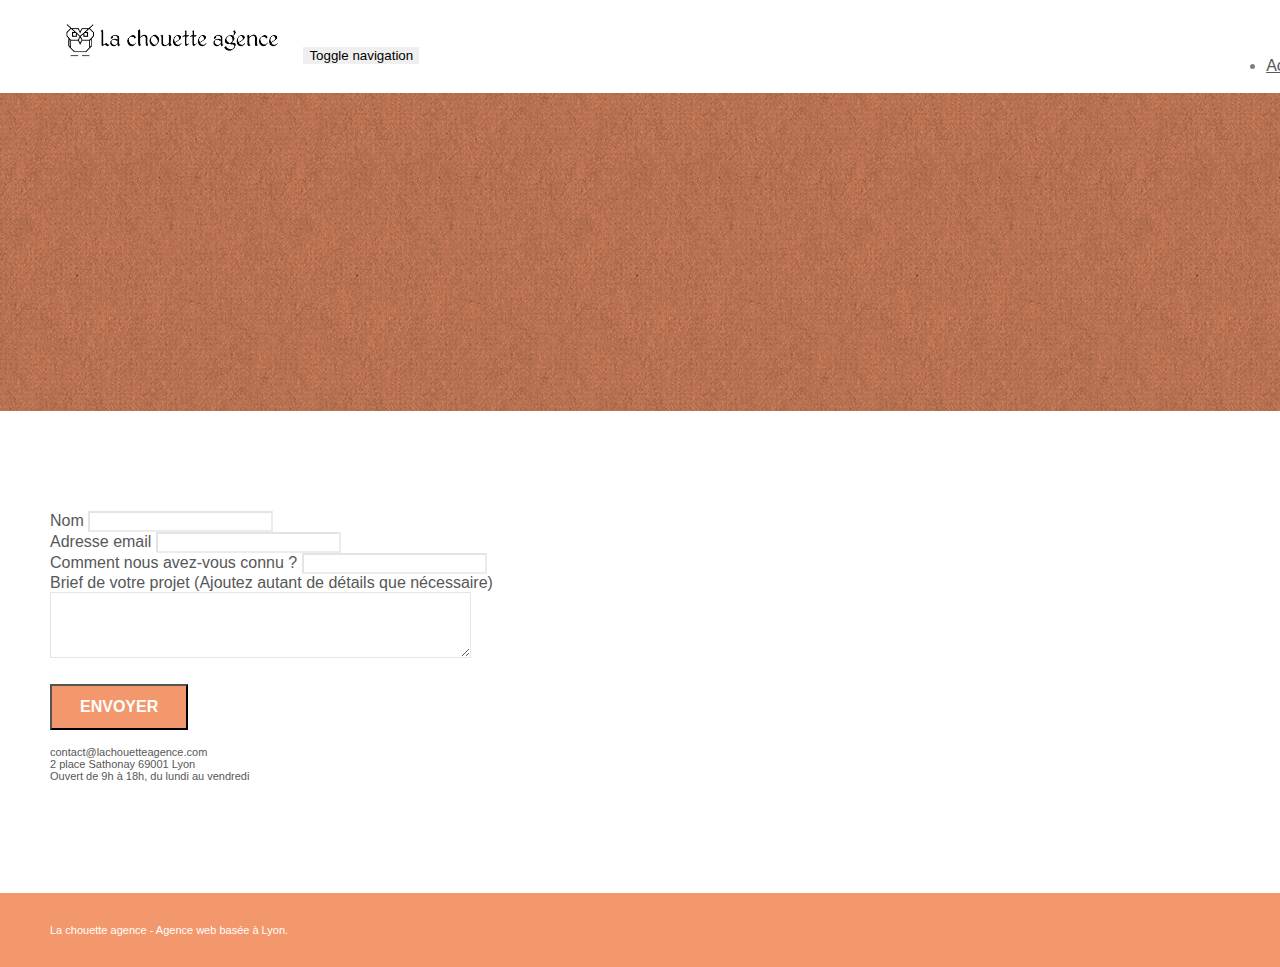
==== page2.html @ 2136c879 "initialisation du projet" ====
<!doctype html>
<html lang="Default">
<head>
    <meta charset="utf-8">
    <meta name="keywords" content="">
    <meta name="description" content="">
    <meta name="viewport" content="width=device-width, initial-scale=1.0, viewport-fit=cover">
    <link rel="shortcut icon" type="image/png" href="favicon.jpg">
    
	<link rel="stylesheet" type="text/css" href="./css/bootstrap.min.css">
	<link rel="stylesheet" type="text/css" href="style.css">
	<link rel="stylesheet" type="text/css" href="./css/font-awesome.min.css">
	<link rel="stylesheet" type="text/css" href="./css/et-line.min.css">
	
    
	<script src="./js/jquery-2.1.0.min.js"></script>
	<script src="./js/bootstrap.min.js"></script>
	<script src="./js/blocs.min.js"></script>
	<script src="./js/jqBootstrapValidation.js"></script>
	<script src="./js/formHandler.js"></script>
    <title>page2</title>

    
<!-- Analytics -->
 
<!-- Analytics END -->
    
</head>
<body>
<!-- Principal conteneur -->
<div class="page-container">
    
<!-- bloc-0 -->
<div class="bloc bgc-white l-bloc " id="bloc-0">
	<div class="container bloc-sm">
		<nav class="navbar row">
			<div class="navbar-header">
				<a class="navbar-brand" href="index.html"><img src="img/la-chouette-agence.png" alt="atlanta web design logo" height="40" /></a>
				<button id="nav-toggle" type="button" class="ui-navbar-toggle navbar-toggle" data-toggle="collapse" data-target=".navbar-1">
					<span class="sr-only">Toggle navigation</span><span class="icon-bar"></span><span class="icon-bar"></span><span class="icon-bar"></span>
				</button>
			</div>
			<div class="collapse navbar-collapse navbar-1 special-dropdown-nav">
				<ul class="site-navigation nav navbar-nav">
					<li>
						<a href="index.html">Accueil</a>
					</li>
					<li>
					</li>
					<li>
						<a href="page2.html">page2 &gt;</a>
					</li>
				</ul>
			</div>
		</nav>
	</div>
</div>
<!-- bloc-0 END -->

<!-- bloc-6 -->
<div class="bloc bg-dots-bg bg-repeat bgc-atomic-tangerine d-bloc bloc-bg-texture texture-paper" id="bloc-6">
	<div class="container bloc-lg">
		<div class="row">
			<div class="col-sm-12">
				<h1 class="text-center hero-bloc-text tc-white">
					Parlons web design !
				</h1>
				<p class="text-center mg-lg tc-white tight-width-whitespace">
					Nous sommes ravis que vous souhaitiez collaborer avec notre agence.<br>
					Parlez-nous de votre projet en complétant le formulaire ci-dessous.
				</p>
			</div>
		</div>
	</div>
</div>
<!-- bloc-6 END -->

<!-- bloc-7 -->
<div class="bloc bgc-white l-bloc" id="bloc-7">
	<div class="container bloc-lg">
		<div class="row">
			<div class="col-sm-6">
				<form id="form_1" novalidate success-msg="Your message has been sent." fail-msg="Sorry it seems that our mail server is not responding, Sorry for the inconvenience!">
					<div class="form-group">
						<label>
							Nom
						</label>
						<input id="name" class="form-control" required />
					</div>
					<div class="form-group">
						<label>
							Adresse email
						</label>
						<input id="email" class="form-control" type="email" required />
					</div>
					<div class="form-group">
						<label>
							Comment nous avez-vous connu ?
						</label>
						<input class="form-control" type="email" required id="input_504" />
					</div>
					<div class="form-group">
						<label>
							Brief de votre projet (Ajoutez autant de détails que nécessaire)<br>
						</label><textarea id="message" class="form-control" rows="4" cols="50" required></textarea>
					</div> 
					<button class="bloc-button btn btn-lg btn-block cta-hero btn-atomic-tangerine" type="submit">
						Envoyer
					</button>
				</form>
			</div>
			<div class="col-sm-6">
				<p>
					contact@lachouetteagence.com<br>2 place Sathonay 69001 Lyon<br>Ouvert de 9h à 18h, du lundi au vendredi<br>
				</p>
			</div>
		</div>
	</div>
</div>
<!-- bloc-7 END -->

<!-- ScrollToTop Button -->
<a class="bloc-button btn btn-d scrollToTop" onclick="scrollToTarget('1')"><span class="fa fa-chevron-up"></span></a>
<!-- ScrollToTop Button END-->


<!-- Footer - bloc-8 -->
<div class="bloc bgc-atomic-tangerine d-bloc" id="bloc-8">
	<div class="container bloc-sm">
		<div class="row">
			<div class="col-sm-12">
				<p class="text-center white">
					La chouette agence - Agence web basée à Lyon.<br>
				</p>
				<div class="row row-no-gutters social">
					<div class="col-sm-3">
						<div class="text-center">
							<a class="social" href="index.html"><span class="fa fa-twitter icon-md"></span></a>
						</div>
					</div>
					<div class="col-sm-3">
						<div class="text-center">
							<a class="social" href="index.html"><span class="fa fa-facebook icon-md"></span></a>
						</div>
					</div>
					<div class="col-sm-3">
						<div class="text-center">
							<a class="social" href="index.html"><span class="fa fa-dribbble icon-md"></span></a>
						</div>
					</div>
					<div class="col-sm-3">
						<div class="text-center">
							<a class="social" href="index.html"><span class="fa fa-instagram icon-md"></span></a>
						</div>
					</div>
				</div>
			</div>
		</div>
	</div>
</div>
<!-- Footer - bloc-8 END -->

</div>
<!-- Principal conteneur END -->
    

</body>
</html>
---- style.css ----
body {
    margin: 0;
    padding: 0;
    background: #FFF;
    overflow-x: hidden;
    -webkit-font-smoothing: antialiased;
    -moz-osx-font-smoothing: grayscale;
}

a,
button {
    transition: all .3s ease-in-out;
    outline: none!important;
}

a:hover {
    text-decoration: none;
    cursor: pointer;
}

#page-loading-blocs-notifaction {
    position: fixed;
    top: 0;
    bottom: 0;
    width: 100%;
    z-index: 100000;
    background: #FFFFFF url("img/pageload-spinner.gif") no-repeat center center;
}

.bloc {
    width: 100%;
    clear: both;
    background: 50% 50% no-repeat;
    padding: 0 50px;
    -webkit-background-size: cover;
    -moz-background-size: cover;
    -o-background-size: cover;
    background-size: cover;
    position: relative;
}

.bloc .container {
    padding-left: 0;
    padding-right: 0;
}

.bloc-lg {
    padding: 100px 50px;
}

.bloc-md {
    padding: 50px;
}

.bloc-sm {
    padding: 20px 50px;
}

.bg-center,
.bg-l-edge,
.bg-r-edge,
.bg-t-edge,
.bg-b-edge,
.bg-tl-edge,
.bg-bl-edge,
.bg-tr-edge,
.bg-br-edge,
.bg-repeat {
    -webkit-background-size: auto!important;
    -moz-background-size: auto!important;
    -o-background-size: auto!important;
    background-size: auto!important;
}

.bg-repeat {
    background: repeat;
}

.bg-t-edge {
    background: top no-repeat;
}

.bloc-bg-texture::before {
    content: "";
    background-size: 2px 2px;
    position: absolute;
    top: 0;
    bottom: 0;
    left: 0;
    right: 0;
}

.texture-paper::before {
    background: url("img/texture-paper.png");
    background-size: 280px 280px;
}

.b-parallax {
    background-attachment: fixed;
}

.d-bloc {
    color: rgba(255, 255, 255, .7);
}

.d-bloc button:hover {
    color: rgba(255, 255, 255, .9);
}

.d-bloc .icon-round,
.d-bloc .icon-square,
.d-bloc .icon-rounded,
.d-bloc .icon-semi-rounded-a,
.d-bloc .icon-semi-rounded-b {
    border-color: rgba(255, 255, 255, .9);
}

.d-bloc .divider-h span {
    border-color: rgba(255, 255, 255, .2);
}

.d-bloc .a-btn,
.d-bloc .navbar a,
.d-bloc .navbar-brand,
.d-bloc a .icon-sm,
.d-bloc a .icon-md,
.d-bloc a .icon-lg,
.d-bloc a .icon-xl,
.d-bloc h1 a,
.d-bloc h2 a,
.d-bloc h3 a,
.d-bloc h4 a,
.d-bloc h5 a,
.d-bloc h6 a,
.d-bloc p a {
    color: rgba(255, 255, 255, .6);
}

.d-bloc .a-btn:hover,
.d-bloc .navbar a:hover,
.d-bloc .navbar-brand:hover,
.d-bloc a:hover .icon-sm,
.d-bloc a:hover .icon-md,
.d-bloc a:hover .icon-lg,
.d-bloc a:hover .icon-xl,
.d-bloc h1 a:hover,
.d-bloc h2 a:hover,
.d-bloc h3 a:hover,
.d-bloc h4 a:hover,
.d-bloc h5 a:hover,
.d-bloc h6 a:hover,
.d-bloc p a:hover {
    color: rgba(255, 255, 255, 1);
}

.d-bloc .navbar-toggle .icon-bar {
    background: rgba(255, 255, 255, 1);
}

.d-bloc .btn-wire,
.d-bloc .btn-wire:hover {
    color: rgba(255, 255, 255, 1);
    border-color: rgba(255, 255, 255, 1);
}

.d-bloc .panel {
    color: rgba(0, 0, 0, .5);
}

.d-bloc .panel button:hover {
    color: rgba(0, 0, 0, .7);
}

.d-bloc .panel icon {
    border-color: rgba(0, 0, 0, .7);
}

.d-bloc .panel .divider-h span {
    border-color: rgba(0, 0, 0, .1);
}

.d-bloc .panel .a-btn {
    color: rgba(0, 0, 0, .6);
}

.d-bloc .panel .a-btn:hover {
    color: rgba(0, 0, 0, 1);
}

.d-bloc .panel .btn-wire,
.d-bloc .panel .btn-wire:hover {
    color: rgba(0, 0, 0, .7);
    border-color: rgba(0, 0, 0, .3);
}

.d-bloc .panel,
.l-bloc {
    color: rgba(0, 0, 0, .5);
}

.d-bloc .panel button:hover,
.l-bloc button:hover {
    color: rgba(0, 0, 0, .7);
}

.l-bloc .icon-round,
.l-bloc .icon-square,
.l-bloc .icon-rounded,
.l-bloc .icon-semi-rounded-a,
.l-bloc .icon-semi-rounded-b {
    border-color: rgba(0, 0, 0, .7);
}

.d-bloc .panel .divider-h span,
.l-bloc .divider-h span {
    border-color: rgba(0, 0, 0, .1);
}

.d-bloc .panel .a-btn,
.l-bloc .a-btn,
.l-bloc .navbar a,
.l-bloc .navbar-brand,
.l-bloc a .icon-sm,
.l-bloc a .icon-md,
.l-bloc a .icon-lg,
.l-bloc a .icon-xl,
.l-bloc h1 a,
.l-bloc h2 a,
.l-bloc h3 a,
.l-bloc h4 a,
.l-bloc h5 a,
.l-bloc h6 a,
.l-bloc p a {
    color: rgba(0, 0, 0, .6);
}

.d-bloc .panel .a-btn:hover,
.l-bloc .a-btn:hover,
.l-bloc .navbar a:hover,
.l-bloc .navbar-brand:hover,
.l-bloc a:hover .icon-sm,
.l-bloc a:hover .icon-md,
.l-bloc a:hover .icon-lg,
.l-bloc a:hover .icon-xl,
.l-bloc h1 a:hover,
.l-bloc h2 a:hover,
.l-bloc h3 a:hover,
.l-bloc h4 a:hover,
.l-bloc h5 a:hover,
.l-bloc h6 a:hover,
.l-bloc p a:hover {
    color: rgba(0, 0, 0, 1);
}

.l-bloc .navbar-toggle .icon-bar {
    color: rgba(0, 0, 0, .6);
}

.d-bloc .panel .btn-wire,
.d-bloc .panel .btn-wire:hover,
.l-bloc .btn-wire,
.l-bloc .btn-wire:hover {
    color: rgba(0, 0, 0, .7);
    border-color: rgba(0, 0, 0, .3);
}

.voffset {
    margin-top: 30px;
}

.voffset-lg {
    margin-top: 80px;
}

.row-no-gutters {
    margin-right: 0;
    margin-left: 0;
}

.row.row-no-gutters > [class^="col-"],
.row.row-no-gutters > [class*=" col-"] {
    padding-right: 0;
    padding-left: 0;
}

#bloc-1-hero h1 {
    font-size: 32px;
}

.navbar {
    margin-bottom: 0;
    z-index: 1;
}

.navbar-brand {
    height: auto;
    padding: 3px 15px;
    font-size: 25px;
    font-weight: normal;
    font-weight: 600;
    line-height: 44px;
}

.navbar-brand img {
    max-height: 200px;
    margin: 0 5px 0 0;
    display: inline;
}

.navbar-brand img[src$=svg] {
    min-width: 100px;
}

.nav-center .navbar-brand img {
    margin: 0;
}

.navbar .nav {
    padding-top: 2px;
    margin-right: -16px;
    float: right;
    z-index: 1;
}

.nav > li {
    float: left;
    margin-top: 4px;
    font-size: 16px;
}

.navbar-nav .open .dropdown-menu > li > a {
    text-align: inherit;
}

.nav > li a:hover,
.nav > li a:focus {
    background: transparent;
}

.navbar-toggle {
    margin: 10px 10px 0 0;
    border: 0px;
}

.navbar-toggle:hover {
    background: transparent!important;
}

.navbar-toggle .icon-bar {
    background-color: rgba(0, 0, 0, .5);
    width: 26px;
}

.nav-invert .navbar .nav {
    float: left;
}

.nav-invert .navbar-header,
.nav-invert .navbar-brand {
    float: right;
    position: relative;
    z-index: 2;
}

@media (min-width: 768px) {
    .site-navigation {
        position: absolute;
        top: 50%;
        right: 20px;
        transform: translate(0, -50%);
        -webkit-transform: translateY(-50%);
    }
    .nav > li .dropdown-menu a,
    .nav > li .dropdown-menu a:hover {
        color: #484848;
    }
    .nav-invert .site-navigation {
        left: 0;
        right: 0;
    }
    .nav-center {
        text-align: center;
    }
    .nav-center .navbar-header {
        width: 100%;
    }
    .nav-center .navbar-header,
    .nav-center .navbar-brand,
    .nav-center .nav > li {
        float: none;
        display: inline-block;
    }
    .nav-center .site-navigation {
        position: relative;
        width: 100%;
        right: 0;
        margin-right: 0px;
        margin-top: 20px;
    }
    .nav-center.mini-nav .navbar-toggle {
        float: none;
        margin: 10px auto 0;
    }
}

.nav > li > .dropdown a {
    background: none!important;
    display: block;
    padding: 14px 15px;
}

nav .caret {
    margin: 0 5px;
}

.dropdown-menu .dropdown-menu {
    top: -8px;
    left: 100%;
}

.dropdown-menu .dropmenu-flow-right {
    top: 100%;
    left: 0;
    margin-left: -1px;
    border-top-left-radius: 0;
    border-top-right-radius: 0;
}

.dropdown-menu .dropdown span {
    border: 4px solid black;
    border-top-color: transparent;
    border-right-color: transparent;
    border-bottom-color: transparent;
    margin: 6px -5px 0 0!important;
    float: right;
}

.mg-md {
    margin-top: 10px;
    margin-bottom: 20px;
}

.mg-lg {
    margin-top: 10px;
    margin-bottom: 40px;
}

.btn {
    margin: 0 5px 5px 0;
}

.btn.pull-right {
    margin: 0 0 5px 5px;
}

.btn-d,
.btn-d:hover,
.btn-d:focus {
    color: #FFF;
    background: rgba(0, 0, 0, .3);
}

button {
    outline: none!important;
}

.btn-rd {
    border-radius: 40px;
}

.btn-clean {
    border: 1px solid rgba(0, 0, 0, .08);
    border-bottom-color: rgba(0, 0, 0, .1);
    text-shadow: 0 1px 0 rgba(0, 0, 1, .1);
    box-shadow: 0 1px 3px rgba(0, 0, 1, .25), inset 0 1px 0 0 rgba(255, 255, 255, .15);
}

.icon-md {
    font-size: 30px!important;
}

.icon-lg {
    font-size: 60px!important;
}

.sm-shadow {
    text-shadow: 0 1px 2px rgba(0, 0, 0, .3);
}

.panel-sq,
.panel-sq .panel-heading,
.panel-sq .panel-footer {
    border-radius: 0;
}

.panel-rd {
    border-radius: 30px;
}

.panel-rd .panel-heading {
    border-radius: 29px 29px 0 0;
}

.panel-rd .panel-footer {
    border-radius: 0 0 29px 29px;
}

.form-control {
    border-color: rgba(0, 0, 0, .1);
    box-shadow: none;
}

.scrollToTop {
    width: 40px;
    height: 40px;
    position: fixed;
    bottom: 20px;
    right: 20px;
    opacity: 0;
    z-index: 500;
    transition: all .3s ease-in-out;
}

.scrollToTop span {
    margin-top: 6px;
}

.showScrollTop {
    font-size: 14px;
    opacity: 1;
}

a[data-lightbox] {
    position: relative;
    display: block;
    text-align: center;
}

a[data-lightbox]:hover::before {
    content: "+";
    font-family: "HelveticaNeue-Light", "Helvetica Neue Light", "Helvetica Neue", Helvetica, Arial;
    font-size: 32px;
    width: 50px;
    height: 50px;
    margin-left: -25px;
    border-radius: 50%;
    background: rgba(0, 0, 0, .6);
    color: #FFF;
    font-weight: 100;
    z-index: 1;
    position: absolute;
    top: 50%;
    transform: translateY(-50%);
    -webkit-transform: translateY(-50%);
}

a[data-lightbox]:hover img {
    opacity: 0.6;
    -webkit-animation-fill-mode: none;
    animation-fill-mode: none;
}

#lightbox-modal {
    display: flex;
    align-items: center;
}

#lightbox-modal .modal-dialog {
    width: 90%;
    max-width: 900px;
    margin: 0 auto 0;
}

#lightbox-modal .modal-dialog img {
    max-height: 90vh;
    margin: 0 auto;
}

.lightbox-caption {
    padding: 20px;
    color: #FFF;
    background: rgba(0, 0, 0, .5);
    position: absolute;
    left: 15px;
    right: 15px;
    bottom: 5px;
}

.close-lightbox {
    color: #FFF;
    font-size: 30px;
    position: absolute;
    top: 20px;
    right: 20px;
    z-index: 20;
    background: rgba(0, 0, 0, .5);
    border: none;
    line-height: 30px;
    padding: 0 9px 5px;
    opacity: 0.3;
}

.close-lightbox:hover,
.next-lightbox:hover,
.prev-lightbox:hover {
    opacity: 1.0;
    color: #FFF;
}

.next-lightbox,
.prev-lightbox {
    font-size: 20px;
    color: rgba(255, 255, 255, .9);
    background: rgba(0, 0, 0, .5);
    transition: all .2s ease-in-out;
    position: absolute;
    top: 45%;
    z-index: 1;
    opacity: 0.4;
}

.next-lightbox {
    padding: 6px 8px 1px 13px;
    right: 25px;
}

.prev-lightbox {
    padding: 6px 13px 1px 10px;
    left: 25px;
}

.snapshot-lb .modal-body {
    padding-bottom: 45px;
}

.snapshot-lb .lightbox-caption {
    padding: 0;
    color: rgba(0, 0, 0, .5);
    background: none;
}

h1,
h2,
h3,
h4,
h5,
h6,
p,
label,
.btn,
a {
    font-family: "helvetica";
    font-weight: 400;
    color: #575757!important;
}

.container {
    max-width: 1000px;
}

.hero-bloc-text {
    font-size: 38px;
}

.hero-bloc-text-sub {
    font-size: 36px;
}

.statement-bloc-text {
    line-height: 26px;
    font-style: italic;
    font-size: 20px;
    text-align: center;
    font-weight: lighter;
    max-width: 520px;
    margin: auto auto auto auto;
}

p {
    font-size: 11px;
}

.tight-width-whitespace {
    max-width: 600px;
    margin: auto auto auto auto;
}

.h1 {
    font-size: 20px;
    font-family: "Open Sans";
}

.cta-hero {
    margin-top: 22px;
    color: #FFFFFF!important;
    text-transform: uppercase;
    padding: 12px 28px 12px 28px;
    font-size: 16px;
    font-weight: 700;
}

.social {
    max-width: 400px;
    margin: auto auto auto auto;
}

h2 {
    font-size: 22px;
    line-height: 1.4em;
}

h3 {
    font-size: 15px;
    text-transform: uppercase;
    font-weight: 700;
    color: #333333!important;
}

.med-width-whitespace {
    max-width: 800px;
    margin: auto auto auto auto;
    box-shadow: 0px 0px 0px #000000;
}

h1 {
    color: #333333!important;
}

h4 {
    color: #333333!important;
}

.icons {
    margin-bottom: 14px;
    margin-top: 24px;
}

.white {
    color: #FFFFFF!important;
}

.portfolio-thumb {
    margin-bottom: 24px;
}

.portfolio-row {
    margin-bottom: 44px;
    margin-top: 50px;
}

.avatar {
    box-shadow: 0px 4px 9px rgba(0, 0, 0, 0.3);
}

.black-background {
    background-color: rgba(165, 147, 99, 0.7);
    padding: 40px 40px 40px 40px;
}

.bold-link {
    font-weight: 900;
    text-decoration: underline!important;
}

.bgc-white {
    background-color: #FFFFFF;
}

.bgc-dark-slate-blue {
    background-color: #364577;
}

.bgc-atomic-tangerine {
    background-color: #F3976C;
}

.tc-white {
    color: #F3976C!important;
}

.btn-atomic-tangerine {
    background: #F3976C;
    color: #FFFFFF!important;
}

.btn-atomic-tangerine:hover {
    background: #c27956!important;
    color: #FFFFFF!important;
}

.ltc-white {
    color: #FFFFFF!important;
}

.ltc-white:hover {
    color: #cccccc!important;
}

.ltc-atomic-tangerine {
    color: #F3976C!important;
}

.ltc-atomic-tangerine:hover {
    color: #c27956!important;
}

.icon-dark-slate-blue {
    color: #364577!important;
    border-color: #364577!important;
}

.bg-dots-bg {
    background-image: url("img/dots-bg.png");
}

.bg-lines-h2-bg {
    background-image: url("img/lines-h2-bg.png");
}

.bg-banniere {
    background-image: url("img/la-chouette-agence-banniere.jpg");
}

.bg-presentation {
    background-image: url("img/image-de-presentation.bmp");
}

@media (max-width: 1024px) {
    .bloc {
        padding-left: 20px;
        padding-right: 20px;
    }
    .bloc.full-width-bloc,
    .bloc-tile-2.full-width-bloc .container,
    .bloc-tile-3.full-width-bloc .container,
    .bloc-tile-4.full-width-bloc .container {
        padding-left: 0;
        padding-right: 0;
    }
}

@media (max-width: 992px) and (min-width: 768px) {
    .navbar .nav {
        max-width: 80%
    }
    .nav-center.navbar .nav {
        max-width: 100%
    }
}

@media only screen and (min-device-width: 768px) and (max-device-width: 1024px) and (orientation: landscape) {
    .b-parallax {
        background-attachment: scroll;
    }
}

@media only screen and (min-device-width: 1024px) and (max-device-width: 1366px) and (-webkit-min-device-pixel-ratio: 1.5) {
    .b-parallax {
        background-attachment: scroll;
    }
}

@media (max-width: 991px) {
    .container {
        width: 100%;
    }
    .b-parallax {
        background-attachment: scroll;
    }
    .page-container,
    #hero-bloc {
        overflow-x: hidden;
        position: relative;
    }
    .bloc {
        padding-left: constant(safe-area-inset-left);
        padding-right: constant(safe-area-inset-right);
    }
    .bloc-group,
    .bloc-group .bloc {
        display: block;
        width: 100%;
    }
    .bloc-fill-screen .fill-bloc-top-edge,
    .bloc-fill-screen .fill-bloc-bottom-edge {
        padding: 0 20px;
        padding-left: constant(safe-area-inset-left);
        padding-right: constant(safe-area-inset-right);
    }
}

@media (max-width: 767px) {
    .page-container {
        overflow-x: hidden;
        position: relative;
    }
    h1,
    h2,
    h3,
    h4,
    h5,
    h6,
    p,
    #disqus_thread {
        padding-left: 10px!important;
        padding-right: 10px!important;
    }
    .b-parallax {
        background-attachment: scroll;
    }
    .navbar .nav {
        padding-top: 0;
        border-top: 1px solid rgba(0, 0, 0, .2);
        float: none!important;
    }
    .navbar.row {
        margin-left: 0;
        margin-right: 0;
    }
    .site-navigation {
        position: inherit;
        transform: none;
        -webkit-transform: none;
        -ms-transform: none;
    }
    .nav > li {
        margin-top: 0;
        border-bottom: 1px solid rgba(0, 0, 0, .1);
        background: rgba(0, 0, 0, .05);
        text-align: left;
        padding-left: 15px;
        width: 100%;
    }
    .nav > li:hover {
        background: rgba(0, 0, 0, .08);
    }
    .dropdown .dropdown a .caret {
        float: none;
        margin: 5px 0 0 10px!important;
        border: 4px solid black;
        border-bottom-color: transparent;
        border-right-color: transparent;
        border-left-color: transparent;
    }
    #hero-bloc .navbar .nav {
        background: rgba(0, 0, 0, .8);
    }
    #hero-bloc .navbar .nav a {
        color: rgba(255, 255, 255, .6);
    }
    .hero {
        padding: 50px 0;
    }
    .hero-nav {
        left: -1px;
        right: -1px;
    }
    .navbar-collapse {
        padding: 0;
        overflow-x: hidden;
        -webkit-box-shadow: none;
        box-shadow: none;
    }
    .navbar-brand img {
        max-height: 40px;
        width: auto;
    }
    .nav-invert .navbar-header {
        float: none;
        width: 100%;
    }
    .nav-invert .navbar-toggle {
        float: left;
        margin-left: 10px;
    }
    .bloc {
        padding-left: 0;
        padding-right: 0;
    }
    .bloc-xxl,
    .bloc-xl,
    .bloc-lg {
        padding: 40px 0;
    }
    .bloc-sm,
    .bloc-md {
        padding-left: 0;
        padding-right: 0;
    }
    .bloc-tile-2 .container,
    .bloc-tile-3 .container,
    .bloc-tile-4 .container,
    .bloc-fill-screen .fill-bloc-top-edge,
    .bloc-fill-screen .fill-bloc-bottom-edge {
        padding-left: 0;
        padding-right: 0;
    }
    .a-block {
        padding: 0 10px;
    }
    .btn-dwn {
        display: none;
    }
    .voffset {
        margin-top: 5px;
    }
    .voffset-md {
        margin-top: 20px;
    }
    .voffset-lg {
        margin-top: 30px;
    }
    form {
        padding: 5px;
    }
    .close-lightbox {
        display: inline-block;
    }
    .blocsapp-device-iphone5 {
        background-size: 216px 425px;
        padding-top: 60px;
        width: 216px;
        height: 425px;
    }
    .blocsapp-device-iphone5 img {
        width: 180px;
        height: 320px;
    }
}

@media (max-width: 400px) {
    .bloc {
        padding-left: 0;
        padding-right: 0;
    }
}

@media (max-width: 767px) {
    .bloc-mob-center-text {
        text-align: center;
    }
}
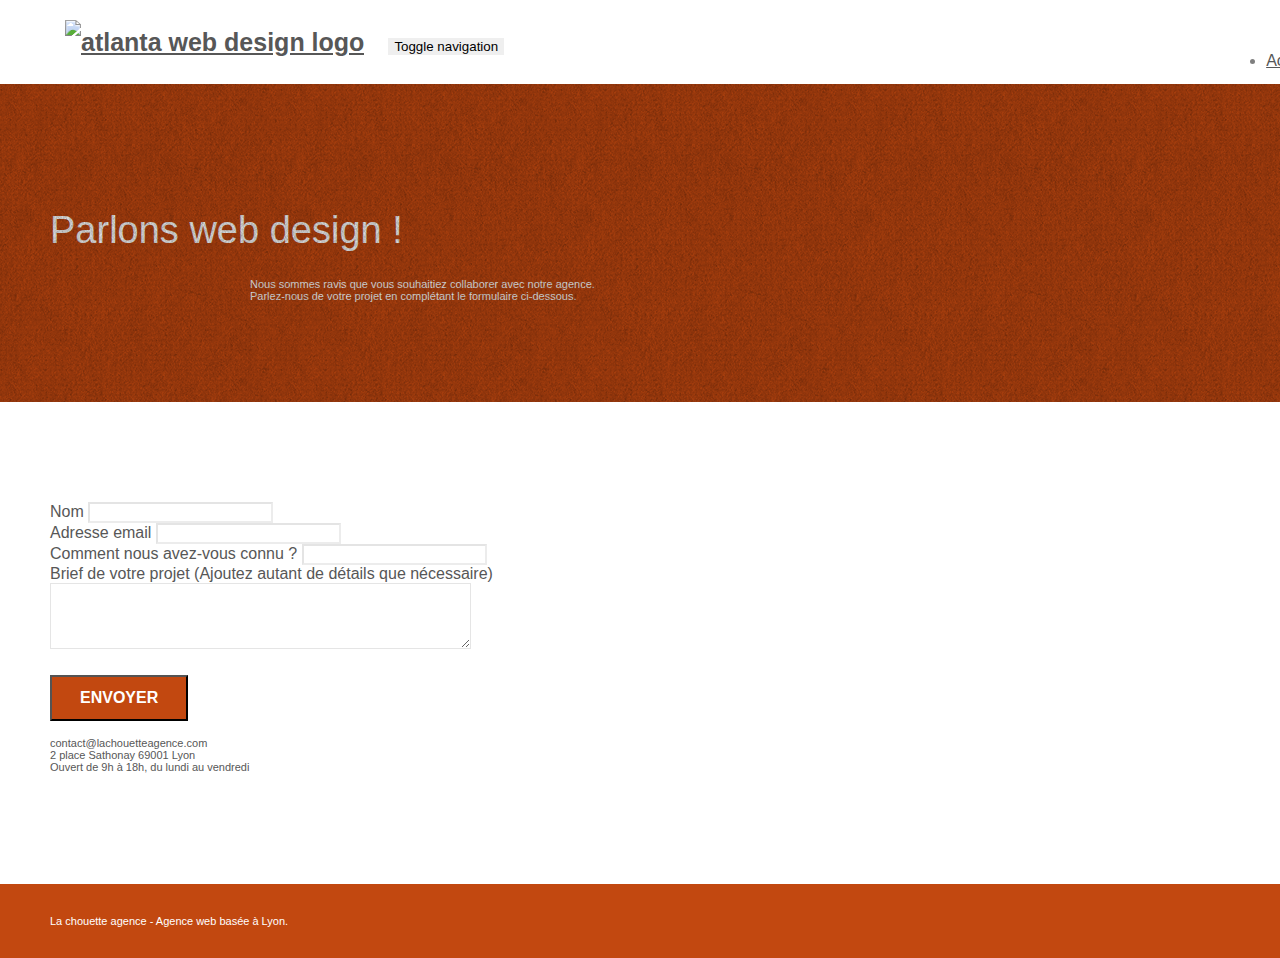
==== commit 36bbc895: "modification" ====
--- a/page2.html
+++ b/page2.html
@@ -1,168 +1,210 @@
-<!doctype html>
+<!DOCTYPE html>
 <html lang="Default">
-<head>
-    <meta charset="utf-8">
-    <meta name="keywords" content="">
-    <meta name="description" content="">
-    <meta name="viewport" content="width=device-width, initial-scale=1.0, viewport-fit=cover">
-    <link rel="shortcut icon" type="image/png" href="favicon.jpg">
-    
-	<link rel="stylesheet" type="text/css" href="./css/bootstrap.min.css">
-	<link rel="stylesheet" type="text/css" href="style.css">
-	<link rel="stylesheet" type="text/css" href="./css/font-awesome.min.css">
-	<link rel="stylesheet" type="text/css" href="./css/et-line.min.css">
-	
-    
-	<script src="./js/jquery-2.1.0.min.js"></script>
-	<script src="./js/bootstrap.min.js"></script>
-	<script src="./js/blocs.min.js"></script>
-	<script src="./js/jqBootstrapValidation.js"></script>
-	<script src="./js/formHandler.js"></script>
+  <head>
+    <meta charset="utf-8" />
+    <meta name="keywords" content="" />
+    <meta name="description" content="" />
+    <meta
+      name="viewport"
+      content="width=device-width, initial-scale=1.0, viewport-fit=cover"
+    />
+    <link rel="shortcut icon" type="image/png" href="favicon.jpg" />
+
+    <link rel="stylesheet" type="text/css" href="./css/bootstrap.min.css" />
+    <link rel="stylesheet" type="text/css" href="style.css" />
+    <link rel="stylesheet" type="text/css" href="./css/font-awesome.min.css" />
+    <link rel="stylesheet" type="text/css" href="./css/et-line.min.css" />
+
+    <script defer src="./js/jquerymin-2.1.0.js"></script>
+    <script defer src="./js/bootstrapmin.js"></script>
+    <script defer src="./js/blocsmin.js"></script>
+    <script defer src="./js/jqBootstrapValidation.js"></script>
+    <script defer src="./js/formHandler.js"></script>
     <title>page2</title>
 
-    
-<!-- Analytics -->
- 
-<!-- Analytics END -->
-    
-</head>
-<body>
-<!-- Principal conteneur -->
-<div class="page-container">
-    
-<!-- bloc-0 -->
-<div class="bloc bgc-white l-bloc " id="bloc-0">
-	<div class="container bloc-sm">
-		<nav class="navbar row">
-			<div class="navbar-header">
-				<a class="navbar-brand" href="index.html"><img src="img/la-chouette-agence.png" alt="atlanta web design logo" height="40" /></a>
-				<button id="nav-toggle" type="button" class="ui-navbar-toggle navbar-toggle" data-toggle="collapse" data-target=".navbar-1">
-					<span class="sr-only">Toggle navigation</span><span class="icon-bar"></span><span class="icon-bar"></span><span class="icon-bar"></span>
-				</button>
-			</div>
-			<div class="collapse navbar-collapse navbar-1 special-dropdown-nav">
-				<ul class="site-navigation nav navbar-nav">
-					<li>
-						<a href="index.html">Accueil</a>
-					</li>
-					<li>
-					</li>
-					<li>
-						<a href="page2.html">page2 &gt;</a>
-					</li>
-				</ul>
-			</div>
-		</nav>
-	</div>
-</div>
-<!-- bloc-0 END -->
-
-<!-- bloc-6 -->
-<div class="bloc bg-dots-bg bg-repeat bgc-atomic-tangerine d-bloc bloc-bg-texture texture-paper" id="bloc-6">
-	<div class="container bloc-lg">
-		<div class="row">
-			<div class="col-sm-12">
-				<h1 class="text-center hero-bloc-text tc-white">
-					Parlons web design !
-				</h1>
-				<p class="text-center mg-lg tc-white tight-width-whitespace">
-					Nous sommes ravis que vous souhaitiez collaborer avec notre agence.<br>
-					Parlez-nous de votre projet en complétant le formulaire ci-dessous.
-				</p>
-			</div>
-		</div>
-	</div>
-</div>
-<!-- bloc-6 END -->
-
-<!-- bloc-7 -->
-<div class="bloc bgc-white l-bloc" id="bloc-7">
-	<div class="container bloc-lg">
-		<div class="row">
-			<div class="col-sm-6">
-				<form id="form_1" novalidate success-msg="Your message has been sent." fail-msg="Sorry it seems that our mail server is not responding, Sorry for the inconvenience!">
-					<div class="form-group">
-						<label>
-							Nom
-						</label>
-						<input id="name" class="form-control" required />
-					</div>
-					<div class="form-group">
-						<label>
-							Adresse email
-						</label>
-						<input id="email" class="form-control" type="email" required />
-					</div>
-					<div class="form-group">
-						<label>
-							Comment nous avez-vous connu ?
-						</label>
-						<input class="form-control" type="email" required id="input_504" />
-					</div>
-					<div class="form-group">
-						<label>
-							Brief de votre projet (Ajoutez autant de détails que nécessaire)<br>
-						</label><textarea id="message" class="form-control" rows="4" cols="50" required></textarea>
-					</div> 
-					<button class="bloc-button btn btn-lg btn-block cta-hero btn-atomic-tangerine" type="submit">
-						Envoyer
-					</button>
-				</form>
-			</div>
-			<div class="col-sm-6">
-				<p>
-					contact@lachouetteagence.com<br>2 place Sathonay 69001 Lyon<br>Ouvert de 9h à 18h, du lundi au vendredi<br>
-				</p>
-			</div>
-		</div>
-	</div>
-</div>
-<!-- bloc-7 END -->
-
-<!-- ScrollToTop Button -->
-<a class="bloc-button btn btn-d scrollToTop" onclick="scrollToTarget('1')"><span class="fa fa-chevron-up"></span></a>
-<!-- ScrollToTop Button END-->
-
-
-<!-- Footer - bloc-8 -->
-<div class="bloc bgc-atomic-tangerine d-bloc" id="bloc-8">
-	<div class="container bloc-sm">
-		<div class="row">
-			<div class="col-sm-12">
-				<p class="text-center white">
-					La chouette agence - Agence web basée à Lyon.<br>
-				</p>
-				<div class="row row-no-gutters social">
-					<div class="col-sm-3">
-						<div class="text-center">
-							<a class="social" href="index.html"><span class="fa fa-twitter icon-md"></span></a>
-						</div>
-					</div>
-					<div class="col-sm-3">
-						<div class="text-center">
-							<a class="social" href="index.html"><span class="fa fa-facebook icon-md"></span></a>
-						</div>
-					</div>
-					<div class="col-sm-3">
-						<div class="text-center">
-							<a class="social" href="index.html"><span class="fa fa-dribbble icon-md"></span></a>
-						</div>
-					</div>
-					<div class="col-sm-3">
-						<div class="text-center">
-							<a class="social" href="index.html"><span class="fa fa-instagram icon-md"></span></a>
-						</div>
-					</div>
-				</div>
-			</div>
-		</div>
-	</div>
-</div>
-<!-- Footer - bloc-8 END -->
-
-</div>
-<!-- Principal conteneur END -->
-    
-
-</body>
+    <!-- Analytics -->
+
+    <!-- Analytics END -->
+  </head>
+  <body>
+    <!-- Principal conteneur -->
+    <div class="page-container">
+      <!-- bloc-0 -->
+      <div class="bloc bgc-white l-bloc" id="bloc-0">
+        <div class="container bloc-sm">
+          <nav class="navbar row">
+            <div class="navbar-header">
+              <a class="navbar-brand" href="index.html"
+                ><img
+                  src="img/la-chouette-agence.png"
+                  alt="atlanta web design logo"
+                  height="40"
+              /></a>
+              <button
+                id="nav-toggle"
+                type="button"
+                class="ui-navbar-toggle navbar-toggle"
+                data-toggle="collapse"
+                data-target=".navbar-1"
+              >
+                <span class="sr-only">Toggle navigation</span
+                ><span class="icon-bar"></span><span class="icon-bar"></span
+                ><span class="icon-bar"></span>
+              </button>
+            </div>
+            <div class="collapse navbar-collapse navbar-1 special-dropdown-nav">
+              <ul class="site-navigation nav navbar-nav">
+                <li>
+                  <a href="index.html">Accueil</a>
+                </li>
+                <li></li>
+                <li>
+                  <a href="page2.html">page2 &gt;</a>
+                </li>
+              </ul>
+            </div>
+          </nav>
+        </div>
+      </div>
+      <!-- bloc-0 END -->
+
+      <!-- bloc-6 -->
+      <div
+        class="bloc bg-dots-bg bg-repeat bgc-atomic-tangerine d-bloc bloc-bg-texture texture-paper"
+        id="bloc-6"
+      >
+        <div class="container bloc-lg">
+          <div class="row">
+            <div class="col-sm-12">
+              <h1 class="text-center hero-bloc-text tc-white">
+                Parlons web design !
+              </h1>
+              <p class="text-center mg-lg tc-white tight-width-whitespace">
+                Nous sommes ravis que vous souhaitiez collaborer avec notre
+                agence.<br />
+                Parlez-nous de votre projet en complétant le formulaire
+                ci-dessous.
+              </p>
+            </div>
+          </div>
+        </div>
+      </div>
+      <!-- bloc-6 END -->
+
+      <!-- bloc-7 -->
+      <div class="bloc bgc-white l-bloc" id="bloc-7">
+        <div class="container bloc-lg">
+          <div class="row">
+            <div class="col-sm-6">
+              <form
+                id="form_1"
+                novalidate
+                success-msg="Your message has been sent."
+                fail-msg="Sorry it seems that our mail server is not responding, Sorry for the inconvenience!"
+              >
+                <div class="form-group">
+                  <label> Nom </label>
+                  <input id="name" class="form-control" required />
+                </div>
+                <div class="form-group">
+                  <label> Adresse email </label>
+                  <input
+                    id="email"
+                    class="form-control"
+                    type="email"
+                    required
+                  />
+                </div>
+                <div class="form-group">
+                  <label> Comment nous avez-vous connu ? </label>
+                  <input
+                    class="form-control"
+                    type="email"
+                    required
+                    id="input_504"
+                  />
+                </div>
+                <div class="form-group">
+                  <label>
+                    Brief de votre projet (Ajoutez autant de détails que
+                    nécessaire)<br /> </label
+                  ><textarea
+                    id="message"
+                    class="form-control"
+                    rows="4"
+                    cols="50"
+                    required
+                  ></textarea>
+                </div>
+                <button
+                  class="bloc-button btn btn-lg btn-block cta-hero btn-atomic-tangerine"
+                  type="submit"
+                >
+                  Envoyer
+                </button>
+              </form>
+            </div>
+            <div class="col-sm-6">
+              <p>
+                contact@lachouetteagence.com<br />2 place Sathonay 69001 Lyon<br />Ouvert
+                de 9h à 18h, du lundi au vendredi<br />
+              </p>
+            </div>
+          </div>
+        </div>
+      </div>
+      <!-- bloc-7 END -->
+
+      <!-- ScrollToTop Button -->
+      <a class="bloc-button btn btn-d scrollToTop" onclick="scrollToTarget('1')"
+        ><span class="fa fa-chevron-up"></span
+      ></a>
+      <!-- ScrollToTop Button END-->
+
+      <!-- Footer - bloc-8 -->
+      <div class="bloc bgc-atomic-tangerine d-bloc" id="bloc-8">
+        <div class="container bloc-sm">
+          <div class="row">
+            <div class="col-sm-12">
+              <p class="text-center white">
+                La chouette agence - Agence web basée à Lyon.<br />
+              </p>
+              <div class="row row-no-gutters social">
+                <div class="col-sm-3">
+                  <div class="text-center">
+                    <a class="social" href="index.html"
+                      ><span class="fa fa-twitter icon-md"></span
+                    ></a>
+                  </div>
+                </div>
+                <div class="col-sm-3">
+                  <div class="text-center">
+                    <a class="social" href="index.html"
+                      ><span class="fa fa-facebook icon-md"></span
+                    ></a>
+                  </div>
+                </div>
+                <div class="col-sm-3">
+                  <div class="text-center">
+                    <a class="social" href="index.html"
+                      ><span class="fa fa-dribbble icon-md"></span
+                    ></a>
+                  </div>
+                </div>
+                <div class="col-sm-3">
+                  <div class="text-center">
+                    <a class="social" href="index.html"
+                      ><span class="fa fa-instagram icon-md"></span
+                    ></a>
+                  </div>
+                </div>
+              </div>
+            </div>
+          </div>
+        </div>
+      </div>
+      <!-- Footer - bloc-8 END -->
+    </div>
+    <!-- Principal conteneur END -->
+  </body>
 </html>
--- a/style.css
+++ b/style.css
@@ -1,59 +1,63 @@
 body {
-    margin: 0;
-    padding: 0;
-    background: #FFF;
-    overflow-x: hidden;
-    -webkit-font-smoothing: antialiased;
-    -moz-osx-font-smoothing: grayscale;
+  margin: 0;
+  padding: 0;
+  background: #fff;
+  overflow-x: hidden;
+  -webkit-font-smoothing: antialiased;
+  -moz-osx-font-smoothing: grayscale;
 }
 
 a,
 button {
-    transition: all .3s ease-in-out;
-    outline: none!important;
+  transition: all 0.3s ease-in-out;
+  outline: none !important;
 }
 
 a:hover {
-    text-decoration: none;
-    cursor: pointer;
+  text-decoration: none;
+  cursor: pointer;
+}
+
+a:focus {
+  border: 2px solid #364577;
 }
 
 #page-loading-blocs-notifaction {
-    position: fixed;
-    top: 0;
-    bottom: 0;
-    width: 100%;
-    z-index: 100000;
-    background: #FFFFFF url("img/pageload-spinner.gif") no-repeat center center;
+  position: fixed;
+  top: 0;
+  bottom: 0;
+  width: 100%;
+  z-index: 100000;
+  background: #ffffff url("img/pageload-spinner.gif") no-repeat center center;
 }
 
 .bloc {
-    width: 100%;
-    clear: both;
-    background: 50% 50% no-repeat;
-    padding: 0 50px;
-    -webkit-background-size: cover;
-    -moz-background-size: cover;
-    -o-background-size: cover;
-    background-size: cover;
-    position: relative;
+  width: 100%;
+  clear: both;
+  background: 50% 50% no-repeat;
+  padding: 0 50px;
+  -webkit-background-size: cover;
+  -moz-background-size: cover;
+  -o-background-size: cover;
+  background-size: cover;
+  position: relative;
 }
 
 .bloc .container {
-    padding-left: 0;
-    padding-right: 0;
+  padding-left: 0;
+  padding-right: 0;
 }
 
 .bloc-lg {
-    padding: 100px 50px;
+  padding: 100px 50px;
 }
 
 .bloc-md {
-    padding: 50px;
+  padding: 50px;
 }
 
 .bloc-sm {
-    padding: 20px 50px;
+  padding: 20px 50px;
 }
 
 .bg-center,
@@ -66,45 +70,45 @@
 .bg-tr-edge,
 .bg-br-edge,
 .bg-repeat {
-    -webkit-background-size: auto!important;
-    -moz-background-size: auto!important;
-    -o-background-size: auto!important;
-    background-size: auto!important;
+  -webkit-background-size: auto !important;
+  -moz-background-size: auto !important;
+  -o-background-size: auto !important;
+  background-size: auto !important;
 }
 
 .bg-repeat {
-    background: repeat;
+  background: repeat;
 }
 
 .bg-t-edge {
-    background: top no-repeat;
+  background: top no-repeat;
 }
 
 .bloc-bg-texture::before {
-    content: "";
-    background-size: 2px 2px;
-    position: absolute;
-    top: 0;
-    bottom: 0;
-    left: 0;
-    right: 0;
+  content: "";
+  background-size: 2px 2px;
+  position: absolute;
+  top: 0;
+  bottom: 0;
+  left: 0;
+  right: 0;
 }
 
 .texture-paper::before {
-    background: url("img/texture-paper.png");
-    background-size: 280px 280px;
+  background: url("img/texture-paper.png");
+  background-size: 280px 280px;
 }
 
 .b-parallax {
-    background-attachment: fixed;
+  background-attachment: fixed;
 }
 
 .d-bloc {
-    color: rgba(255, 255, 255, .7);
+  color: rgba(255, 255, 255, 0.7);
 }
 
 .d-bloc button:hover {
-    color: rgba(255, 255, 255, .9);
+  color: rgba(255, 255, 255, 0.9);
 }
 
 .d-bloc .icon-round,
@@ -112,11 +116,11 @@
 .d-bloc .icon-rounded,
 .d-bloc .icon-semi-rounded-a,
 .d-bloc .icon-semi-rounded-b {
-    border-color: rgba(255, 255, 255, .9);
+  border-color: rgba(255, 255, 255, 0.9);
 }
 
 .d-bloc .divider-h span {
-    border-color: rgba(255, 255, 255, .2);
+  border-color: rgba(255, 255, 255, 0.2);
 }
 
 .d-bloc .a-btn,
@@ -133,7 +137,7 @@
 .d-bloc h5 a,
 .d-bloc h6 a,
 .d-bloc p a {
-    color: rgba(255, 255, 255, .6);
+  color: rgba(255, 255, 255, 0.6);
 }
 
 .d-bloc .a-btn:hover,
@@ -150,57 +154,57 @@
 .d-bloc h5 a:hover,
 .d-bloc h6 a:hover,
 .d-bloc p a:hover {
-    color: rgba(255, 255, 255, 1);
+  color: rgba(255, 255, 255, 1);
 }
 
 .d-bloc .navbar-toggle .icon-bar {
-    background: rgba(255, 255, 255, 1);
+  background: rgba(255, 255, 255, 1);
 }
 
 .d-bloc .btn-wire,
 .d-bloc .btn-wire:hover {
-    color: rgba(255, 255, 255, 1);
-    border-color: rgba(255, 255, 255, 1);
+  color: rgba(255, 255, 255, 1);
+  border-color: rgba(255, 255, 255, 1);
 }
 
 .d-bloc .panel {
-    color: rgba(0, 0, 0, .5);
+  color: rgba(0, 0, 0, 0.5);
 }
 
 .d-bloc .panel button:hover {
-    color: rgba(0, 0, 0, .7);
+  color: rgba(0, 0, 0, 0.7);
 }
 
 .d-bloc .panel icon {
-    border-color: rgba(0, 0, 0, .7);
+  border-color: rgba(0, 0, 0, 0.7);
 }
 
 .d-bloc .panel .divider-h span {
-    border-color: rgba(0, 0, 0, .1);
+  border-color: rgba(0, 0, 0, 0.1);
 }
 
 .d-bloc .panel .a-btn {
-    color: rgba(0, 0, 0, .6);
+  color: rgba(0, 0, 0, 0.6);
 }
 
 .d-bloc .panel .a-btn:hover {
-    color: rgba(0, 0, 0, 1);
+  color: rgba(0, 0, 0, 1);
 }
 
 .d-bloc .panel .btn-wire,
 .d-bloc .panel .btn-wire:hover {
-    color: rgba(0, 0, 0, .7);
-    border-color: rgba(0, 0, 0, .3);
+  color: rgba(0, 0, 0, 0.7);
+  border-color: rgba(0, 0, 0, 0.3);
 }
 
 .d-bloc .panel,
 .l-bloc {
-    color: rgba(0, 0, 0, .5);
+  color: rgba(0, 0, 0, 0.5);
 }
 
 .d-bloc .panel button:hover,
 .l-bloc button:hover {
-    color: rgba(0, 0, 0, .7);
+  color: rgba(0, 0, 0, 0.7);
 }
 
 .l-bloc .icon-round,
@@ -208,12 +212,12 @@
 .l-bloc .icon-rounded,
 .l-bloc .icon-semi-rounded-a,
 .l-bloc .icon-semi-rounded-b {
-    border-color: rgba(0, 0, 0, .7);
+  border-color: rgba(0, 0, 0, 0.7);
 }
 
 .d-bloc .panel .divider-h span,
 .l-bloc .divider-h span {
-    border-color: rgba(0, 0, 0, .1);
+  border-color: rgba(0, 0, 0, 0.1);
 }
 
 .d-bloc .panel .a-btn,
@@ -231,7 +235,7 @@
 .l-bloc h5 a,
 .l-bloc h6 a,
 .l-bloc p a {
-    color: rgba(0, 0, 0, .6);
+  color: rgba(0, 0, 0, 0.6);
 }
 
 .d-bloc .panel .a-btn:hover,
@@ -249,394 +253,396 @@
 .l-bloc h5 a:hover,
 .l-bloc h6 a:hover,
 .l-bloc p a:hover {
-    color: rgba(0, 0, 0, 1);
+  color: rgba(0, 0, 0, 1);
 }
 
 .l-bloc .navbar-toggle .icon-bar {
-    color: rgba(0, 0, 0, .6);
+  color: rgba(0, 0, 0, 0.6);
 }
 
 .d-bloc .panel .btn-wire,
 .d-bloc .panel .btn-wire:hover,
 .l-bloc .btn-wire,
 .l-bloc .btn-wire:hover {
-    color: rgba(0, 0, 0, .7);
-    border-color: rgba(0, 0, 0, .3);
+  color: rgba(0, 0, 0, 0.7);
+  border-color: rgba(0, 0, 0, 0.3);
 }
 
 .voffset {
-    margin-top: 30px;
+  margin-top: 30px;
 }
 
 .voffset-lg {
-    margin-top: 80px;
+  margin-top: 80px;
 }
 
 .row-no-gutters {
-    margin-right: 0;
-    margin-left: 0;
+  margin-right: 0;
+  margin-left: 0;
 }
 
 .row.row-no-gutters > [class^="col-"],
 .row.row-no-gutters > [class*=" col-"] {
-    padding-right: 0;
-    padding-left: 0;
+  padding-right: 0;
+  padding-left: 0;
 }
 
 #bloc-1-hero h1 {
-    font-size: 32px;
+  font-size: 32px;
 }
 
 .navbar {
-    margin-bottom: 0;
-    z-index: 1;
+  margin-bottom: 0;
+  z-index: 1;
 }
 
 .navbar-brand {
-    height: auto;
-    padding: 3px 15px;
-    font-size: 25px;
-    font-weight: normal;
-    font-weight: 600;
-    line-height: 44px;
+  height: auto;
+  padding: 3px 15px;
+  font-size: 25px;
+  font-weight: normal;
+  font-weight: 600;
+  line-height: 44px;
 }
 
 .navbar-brand img {
-    max-height: 200px;
-    margin: 0 5px 0 0;
-    display: inline;
-}
-
-.navbar-brand img[src$=svg] {
-    min-width: 100px;
+  max-height: 200px;
+  margin: 0 5px 0 0;
+  display: inline;
+}
+
+.navbar-brand img[src$="svg"] {
+  min-width: 100px;
 }
 
 .nav-center .navbar-brand img {
-    margin: 0;
+  margin: 0;
 }
 
 .navbar .nav {
-    padding-top: 2px;
-    margin-right: -16px;
-    float: right;
-    z-index: 1;
+  padding-top: 2px;
+  margin-right: -16px;
+  float: right;
+  z-index: 1;
 }
 
 .nav > li {
-    float: left;
-    margin-top: 4px;
-    font-size: 16px;
+  float: left;
+  margin-top: 4px;
+  font-size: 16px;
 }
 
 .navbar-nav .open .dropdown-menu > li > a {
-    text-align: inherit;
+  text-align: inherit;
 }
 
 .nav > li a:hover,
 .nav > li a:focus {
-    background: transparent;
+  background: transparent;
 }
 
 .navbar-toggle {
-    margin: 10px 10px 0 0;
-    border: 0px;
+  margin: 10px 10px 0 0;
+  border: 0px;
 }
 
 .navbar-toggle:hover {
-    background: transparent!important;
+  background: transparent !important;
 }
 
 .navbar-toggle .icon-bar {
-    background-color: rgba(0, 0, 0, .5);
-    width: 26px;
+  background-color: rgba(0, 0, 0, 0.5);
+  width: 26px;
 }
 
 .nav-invert .navbar .nav {
-    float: left;
+  float: left;
 }
 
 .nav-invert .navbar-header,
 .nav-invert .navbar-brand {
-    float: right;
+  float: right;
+  position: relative;
+  z-index: 2;
+}
+
+@media (min-width: 768px) {
+  .site-navigation {
+    position: absolute;
+    top: 50%;
+    right: 20px;
+    transform: translate(0, -50%);
+    -webkit-transform: translateY(-50%);
+  }
+  .nav > li .dropdown-menu a,
+  .nav > li .dropdown-menu a:hover {
+    color: #484848;
+  }
+  .nav-invert .site-navigation {
+    left: 0;
+    right: 0;
+  }
+  .nav-center {
+    text-align: center;
+  }
+  .nav-center .navbar-header {
+    width: 100%;
+  }
+  .nav-center .navbar-header,
+  .nav-center .navbar-brand,
+  .nav-center .nav > li {
+    float: none;
+    display: inline-block;
+  }
+  .nav-center .site-navigation {
     position: relative;
-    z-index: 2;
-}
-
-@media (min-width: 768px) {
-    .site-navigation {
-        position: absolute;
-        top: 50%;
-        right: 20px;
-        transform: translate(0, -50%);
-        -webkit-transform: translateY(-50%);
-    }
-    .nav > li .dropdown-menu a,
-    .nav > li .dropdown-menu a:hover {
-        color: #484848;
-    }
-    .nav-invert .site-navigation {
-        left: 0;
-        right: 0;
-    }
-    .nav-center {
-        text-align: center;
-    }
-    .nav-center .navbar-header {
-        width: 100%;
-    }
-    .nav-center .navbar-header,
-    .nav-center .navbar-brand,
-    .nav-center .nav > li {
-        float: none;
-        display: inline-block;
-    }
-    .nav-center .site-navigation {
-        position: relative;
-        width: 100%;
-        right: 0;
-        margin-right: 0px;
-        margin-top: 20px;
-    }
-    .nav-center.mini-nav .navbar-toggle {
-        float: none;
-        margin: 10px auto 0;
-    }
+    width: 100%;
+    right: 0;
+    margin-right: 0px;
+    margin-top: 20px;
+  }
+  .nav-center.mini-nav .navbar-toggle {
+    float: none;
+    margin: 10px auto 0;
+  }
 }
 
 .nav > li > .dropdown a {
-    background: none!important;
-    display: block;
-    padding: 14px 15px;
+  background: none !important;
+  display: block;
+  padding: 14px 15px;
 }
 
 nav .caret {
-    margin: 0 5px;
+  margin: 0 5px;
 }
 
 .dropdown-menu .dropdown-menu {
-    top: -8px;
-    left: 100%;
+  top: -8px;
+  left: 100%;
 }
 
 .dropdown-menu .dropmenu-flow-right {
-    top: 100%;
-    left: 0;
-    margin-left: -1px;
-    border-top-left-radius: 0;
-    border-top-right-radius: 0;
+  top: 100%;
+  left: 0;
+  margin-left: -1px;
+  border-top-left-radius: 0;
+  border-top-right-radius: 0;
 }
 
 .dropdown-menu .dropdown span {
-    border: 4px solid black;
-    border-top-color: transparent;
-    border-right-color: transparent;
-    border-bottom-color: transparent;
-    margin: 6px -5px 0 0!important;
-    float: right;
+  border: 4px solid black;
+  border-top-color: transparent;
+  border-right-color: transparent;
+  border-bottom-color: transparent;
+  margin: 6px -5px 0 0 !important;
+  float: right;
 }
 
 .mg-md {
-    margin-top: 10px;
-    margin-bottom: 20px;
+  margin-top: 10px;
+  margin-bottom: 20px;
 }
 
 .mg-lg {
-    margin-top: 10px;
-    margin-bottom: 40px;
+  margin-top: 10px;
+  margin-bottom: 40px;
 }
 
 .btn {
-    margin: 0 5px 5px 0;
+  margin: 0 5px 5px 0;
 }
 
 .btn.pull-right {
-    margin: 0 0 5px 5px;
+  margin: 0 0 5px 5px;
 }
 
 .btn-d,
 .btn-d:hover,
 .btn-d:focus {
-    color: #FFF;
-    background: rgba(0, 0, 0, .3);
+  color: #fff;
+  background: rgba(0, 0, 0, 0.3);
 }
 
 button {
-    outline: none!important;
+  outline: none !important;
 }
 
 .btn-rd {
-    border-radius: 40px;
+  border-radius: 40px;
 }
 
 .btn-clean {
-    border: 1px solid rgba(0, 0, 0, .08);
-    border-bottom-color: rgba(0, 0, 0, .1);
-    text-shadow: 0 1px 0 rgba(0, 0, 1, .1);
-    box-shadow: 0 1px 3px rgba(0, 0, 1, .25), inset 0 1px 0 0 rgba(255, 255, 255, .15);
+  border: 1px solid rgba(0, 0, 0, 0.08);
+  border-bottom-color: rgba(0, 0, 0, 0.1);
+  text-shadow: 0 1px 0 rgba(0, 0, 1, 0.1);
+  box-shadow: 0 1px 3px rgba(0, 0, 1, 0.25),
+    inset 0 1px 0 0 rgba(255, 255, 255, 0.15);
 }
 
 .icon-md {
-    font-size: 30px!important;
+  font-size: 30px !important;
 }
 
 .icon-lg {
-    font-size: 60px!important;
+  font-size: 60px !important;
 }
 
 .sm-shadow {
-    text-shadow: 0 1px 2px rgba(0, 0, 0, .3);
+  text-shadow: 0 1px 2px rgba(0, 0, 0, 0.3);
 }
 
 .panel-sq,
 .panel-sq .panel-heading,
 .panel-sq .panel-footer {
-    border-radius: 0;
+  border-radius: 0;
 }
 
 .panel-rd {
-    border-radius: 30px;
+  border-radius: 30px;
 }
 
 .panel-rd .panel-heading {
-    border-radius: 29px 29px 0 0;
+  border-radius: 29px 29px 0 0;
 }
 
 .panel-rd .panel-footer {
-    border-radius: 0 0 29px 29px;
+  border-radius: 0 0 29px 29px;
 }
 
 .form-control {
-    border-color: rgba(0, 0, 0, .1);
-    box-shadow: none;
+  border-color: rgba(0, 0, 0, 0.1);
+  box-shadow: none;
 }
 
 .scrollToTop {
-    width: 40px;
-    height: 40px;
-    position: fixed;
-    bottom: 20px;
-    right: 20px;
-    opacity: 0;
-    z-index: 500;
-    transition: all .3s ease-in-out;
+  width: 40px;
+  height: 40px;
+  position: fixed;
+  bottom: 20px;
+  right: 20px;
+  opacity: 0;
+  z-index: 500;
+  transition: all 0.3s ease-in-out;
 }
 
 .scrollToTop span {
-    margin-top: 6px;
+  margin-top: 6px;
 }
 
 .showScrollTop {
-    font-size: 14px;
-    opacity: 1;
+  font-size: 14px;
+  opacity: 1;
 }
 
 a[data-lightbox] {
-    position: relative;
-    display: block;
-    text-align: center;
+  position: relative;
+  display: block;
+  text-align: center;
 }
 
 a[data-lightbox]:hover::before {
-    content: "+";
-    font-family: "HelveticaNeue-Light", "Helvetica Neue Light", "Helvetica Neue", Helvetica, Arial;
-    font-size: 32px;
-    width: 50px;
-    height: 50px;
-    margin-left: -25px;
-    border-radius: 50%;
-    background: rgba(0, 0, 0, .6);
-    color: #FFF;
-    font-weight: 100;
-    z-index: 1;
-    position: absolute;
-    top: 50%;
-    transform: translateY(-50%);
-    -webkit-transform: translateY(-50%);
+  content: "+";
+  font-family: "HelveticaNeue-Light", "Helvetica Neue Light", "Helvetica Neue",
+    Helvetica, Arial;
+  font-size: 32px;
+  width: 50px;
+  height: 50px;
+  margin-left: -25px;
+  border-radius: 50%;
+  background: rgba(0, 0, 0, 0.6);
+  color: #fff;
+  font-weight: 100;
+  z-index: 1;
+  position: absolute;
+  top: 50%;
+  transform: translateY(-50%);
+  -webkit-transform: translateY(-50%);
 }
 
 a[data-lightbox]:hover img {
-    opacity: 0.6;
-    -webkit-animation-fill-mode: none;
-    animation-fill-mode: none;
+  opacity: 0.6;
+  -webkit-animation-fill-mode: none;
+  animation-fill-mode: none;
 }
 
 #lightbox-modal {
-    display: flex;
-    align-items: center;
+  display: flex;
+  align-items: center;
 }
 
 #lightbox-modal .modal-dialog {
-    width: 90%;
-    max-width: 900px;
-    margin: 0 auto 0;
+  width: 90%;
+  max-width: 900px;
+  margin: 0 auto 0;
 }
 
 #lightbox-modal .modal-dialog img {
-    max-height: 90vh;
-    margin: 0 auto;
+  max-height: 90vh;
+  margin: 0 auto;
 }
 
 .lightbox-caption {
-    padding: 20px;
-    color: #FFF;
-    background: rgba(0, 0, 0, .5);
-    position: absolute;
-    left: 15px;
-    right: 15px;
-    bottom: 5px;
+  padding: 20px;
+  color: #fff;
+  background: rgba(0, 0, 0, 0.5);
+  position: absolute;
+  left: 15px;
+  right: 15px;
+  bottom: 5px;
 }
 
 .close-lightbox {
-    color: #FFF;
-    font-size: 30px;
-    position: absolute;
-    top: 20px;
-    right: 20px;
-    z-index: 20;
-    background: rgba(0, 0, 0, .5);
-    border: none;
-    line-height: 30px;
-    padding: 0 9px 5px;
-    opacity: 0.3;
+  color: #fff;
+  font-size: 30px;
+  position: absolute;
+  top: 20px;
+  right: 20px;
+  z-index: 20;
+  background: rgba(0, 0, 0, 0.5);
+  border: none;
+  line-height: 30px;
+  padding: 0 9px 5px;
+  opacity: 0.3;
 }
 
 .close-lightbox:hover,
 .next-lightbox:hover,
 .prev-lightbox:hover {
-    opacity: 1.0;
-    color: #FFF;
+  opacity: 1;
+  color: #fff;
 }
 
 .next-lightbox,
 .prev-lightbox {
-    font-size: 20px;
-    color: rgba(255, 255, 255, .9);
-    background: rgba(0, 0, 0, .5);
-    transition: all .2s ease-in-out;
-    position: absolute;
-    top: 45%;
-    z-index: 1;
-    opacity: 0.4;
+  font-size: 20px;
+  color: rgba(255, 255, 255, 0.9);
+  background: rgba(0, 0, 0, 0.5);
+  transition: all 0.2s ease-in-out;
+  position: absolute;
+  top: 45%;
+  z-index: 1;
+  opacity: 0.4;
 }
 
 .next-lightbox {
-    padding: 6px 8px 1px 13px;
-    right: 25px;
+  padding: 6px 8px 1px 13px;
+  right: 25px;
 }
 
 .prev-lightbox {
-    padding: 6px 13px 1px 10px;
-    left: 25px;
+  padding: 6px 13px 1px 10px;
+  left: 25px;
 }
 
 .snapshot-lb .modal-body {
-    padding-bottom: 45px;
+  padding-bottom: 45px;
 }
 
 .snapshot-lb .lightbox-caption {
-    padding: 0;
-    color: rgba(0, 0, 0, .5);
-    background: none;
+  padding: 0;
+  color: rgba(0, 0, 0, 0.5);
+  background: none;
 }
 
 h1,
@@ -649,394 +655,394 @@
 label,
 .btn,
 a {
-    font-family: "helvetica";
-    font-weight: 400;
-    color: #575757!important;
+  font-family: "helvetica";
+  font-weight: 400;
+  color: #575757 !important;
 }
 
 .container {
-    max-width: 1000px;
+  max-width: 1000px;
 }
 
 .hero-bloc-text {
-    font-size: 38px;
+  font-size: 38px;
 }
 
 .hero-bloc-text-sub {
-    font-size: 36px;
+  font-size: 36px;
 }
 
 .statement-bloc-text {
-    line-height: 26px;
-    font-style: italic;
-    font-size: 20px;
+  line-height: 26px;
+  font-style: italic;
+  font-size: 20px;
+  text-align: center;
+  font-weight: lighter;
+  max-width: 520px;
+  margin: auto auto auto auto;
+}
+
+p {
+  font-size: 11px;
+}
+
+.tight-width-whitespace {
+  max-width: 600px;
+  margin: auto auto auto auto;
+}
+
+.h1 {
+  font-size: 20px;
+  font-family: "Open Sans";
+}
+
+.cta-hero {
+  margin-top: 22px;
+  color: #ffffff !important;
+  text-transform: uppercase;
+  padding: 12px 28px 12px 28px;
+  font-size: 16px;
+  font-weight: 700;
+}
+
+.social {
+  max-width: 400px;
+  margin: auto auto auto auto;
+}
+
+h2 {
+  font-size: 22px;
+  line-height: 1.4em;
+}
+
+h3 {
+  font-size: 15px;
+  text-transform: uppercase;
+  font-weight: 700;
+  color: #333333 !important;
+}
+
+.med-width-whitespace {
+  max-width: 800px;
+  margin: auto auto auto auto;
+  box-shadow: 0px 0px 0px #000000;
+}
+
+h1 {
+  color: #333333 !important;
+}
+
+h4 {
+  color: #333333 !important;
+}
+
+.icons {
+  margin-bottom: 14px;
+  margin-top: 24px;
+}
+
+.white {
+  color: #ffffff !important;
+}
+
+.portfolio-thumb {
+  margin-bottom: 24px;
+}
+
+.portfolio-row {
+  margin-bottom: 44px;
+  margin-top: 50px;
+}
+
+.avatar {
+  box-shadow: 0px 4px 9px rgba(0, 0, 0, 0.3);
+}
+
+.black-background {
+  background-color: rgba(165, 147, 99, 0.7);
+  padding: 40px 40px 40px 40px;
+}
+
+.bold-link {
+  font-weight: 900;
+  text-decoration: underline !important;
+}
+
+.bgc-white {
+  background-color: #ffffff;
+}
+
+.bgc-dark-slate-blue {
+  background-color: #364577;
+}
+
+.bgc-atomic-tangerine {
+  background-color: #c24810;
+}
+
+.tc-white {
+  color: #ffffff !important;
+}
+
+.btn-atomic-tangerine {
+  background: #c24810;
+  color: #ffffff !important;
+}
+
+.btn-atomic-tangerine:hover {
+  background: #c27956 !important;
+  color: #ffffff !important;
+}
+
+.ltc-white {
+  color: #ffffff !important;
+}
+
+.ltc-white:hover {
+  color: #cccccc !important;
+}
+
+.ltc-atomic-tangerine {
+  color: #f3976c !important;
+}
+
+.ltc-atomic-tangerine:hover {
+  color: #c27956 !important;
+}
+
+.icon-dark-slate-blue {
+  color: #364577 !important;
+  border-color: #364577 !important;
+}
+
+.bg-dots-bg {
+  background-image: url("img/dots-bg.png");
+}
+
+.bg-lines-h2-bg {
+  background-image: url("img/lines-h2-bg.png");
+}
+
+.bg-banniere {
+  background-image: url("img/la-chouette-agence-banniere.webp");
+}
+
+.bg-presentation {
+  background-image: url("img/image-de-presentation.webp");
+}
+
+@media (max-width: 1024px) {
+  .bloc {
+    padding-left: 20px;
+    padding-right: 20px;
+  }
+  .bloc.full-width-bloc,
+  .bloc-tile-2.full-width-bloc .container,
+  .bloc-tile-3.full-width-bloc .container,
+  .bloc-tile-4.full-width-bloc .container {
+    padding-left: 0;
+    padding-right: 0;
+  }
+}
+
+@media (max-width: 992px) and (min-width: 768px) {
+  .navbar .nav {
+    max-width: 80%;
+  }
+  .nav-center.navbar .nav {
+    max-width: 100%;
+  }
+}
+
+@media only screen and (min-device-width: 768px) and (max-device-width: 1024px) and (orientation: landscape) {
+  .b-parallax {
+    background-attachment: scroll;
+  }
+}
+
+@media only screen and (min-device-width: 1024px) and (max-device-width: 1366px) and (-webkit-min-device-pixel-ratio: 1.5) {
+  .b-parallax {
+    background-attachment: scroll;
+  }
+}
+
+@media (max-width: 991px) {
+  .container {
+    width: 100%;
+  }
+  .b-parallax {
+    background-attachment: scroll;
+  }
+  .page-container,
+  #hero-bloc {
+    overflow-x: hidden;
+    position: relative;
+  }
+  .bloc {
+    padding-left: constant(safe-area-inset-left);
+    padding-right: constant(safe-area-inset-right);
+  }
+  .bloc-group,
+  .bloc-group .bloc {
+    display: block;
+    width: 100%;
+  }
+  .bloc-fill-screen .fill-bloc-top-edge,
+  .bloc-fill-screen .fill-bloc-bottom-edge {
+    padding: 0 20px;
+    padding-left: constant(safe-area-inset-left);
+    padding-right: constant(safe-area-inset-right);
+  }
+}
+
+@media (max-width: 767px) {
+  .page-container {
+    overflow-x: hidden;
+    position: relative;
+  }
+  h1,
+  h2,
+  h3,
+  h4,
+  h5,
+  h6,
+  p,
+  #disqus_thread {
+    padding-left: 10px !important;
+    padding-right: 10px !important;
+  }
+  .b-parallax {
+    background-attachment: scroll;
+  }
+  .navbar .nav {
+    padding-top: 0;
+    border-top: 1px solid rgba(0, 0, 0, 0.2);
+    float: none !important;
+  }
+  .navbar.row {
+    margin-left: 0;
+    margin-right: 0;
+  }
+  .site-navigation {
+    position: inherit;
+    transform: none;
+    -webkit-transform: none;
+    -ms-transform: none;
+  }
+  .nav > li {
+    margin-top: 0;
+    border-bottom: 1px solid rgba(0, 0, 0, 0.1);
+    background: rgba(0, 0, 0, 0.05);
+    text-align: left;
+    padding-left: 15px;
+    width: 100%;
+  }
+  .nav > li:hover {
+    background: rgba(0, 0, 0, 0.08);
+  }
+  .dropdown .dropdown a .caret {
+    float: none;
+    margin: 5px 0 0 10px !important;
+    border: 4px solid black;
+    border-bottom-color: transparent;
+    border-right-color: transparent;
+    border-left-color: transparent;
+  }
+  #hero-bloc .navbar .nav {
+    background: rgba(0, 0, 0, 0.8);
+  }
+  #hero-bloc .navbar .nav a {
+    color: rgba(255, 255, 255, 0.6);
+  }
+  .hero {
+    padding: 50px 0;
+  }
+  .hero-nav {
+    left: -1px;
+    right: -1px;
+  }
+  .navbar-collapse {
+    padding: 0;
+    overflow-x: hidden;
+    -webkit-box-shadow: none;
+    box-shadow: none;
+  }
+  .navbar-brand img {
+    max-height: 40px;
+    width: auto;
+  }
+  .nav-invert .navbar-header {
+    float: none;
+    width: 100%;
+  }
+  .nav-invert .navbar-toggle {
+    float: left;
+    margin-left: 10px;
+  }
+  .bloc {
+    padding-left: 0;
+    padding-right: 0;
+  }
+  .bloc-xxl,
+  .bloc-xl,
+  .bloc-lg {
+    padding: 40px 0;
+  }
+  .bloc-sm,
+  .bloc-md {
+    padding-left: 0;
+    padding-right: 0;
+  }
+  .bloc-tile-2 .container,
+  .bloc-tile-3 .container,
+  .bloc-tile-4 .container,
+  .bloc-fill-screen .fill-bloc-top-edge,
+  .bloc-fill-screen .fill-bloc-bottom-edge {
+    padding-left: 0;
+    padding-right: 0;
+  }
+  .a-block {
+    padding: 0 10px;
+  }
+  .btn-dwn {
+    display: none;
+  }
+  .voffset {
+    margin-top: 5px;
+  }
+  .voffset-md {
+    margin-top: 20px;
+  }
+  .voffset-lg {
+    margin-top: 30px;
+  }
+  form {
+    padding: 5px;
+  }
+  .close-lightbox {
+    display: inline-block;
+  }
+  .blocsapp-device-iphone5 {
+    background-size: 216px 425px;
+    padding-top: 60px;
+    width: 216px;
+    height: 425px;
+  }
+  .blocsapp-device-iphone5 img {
+    width: 180px;
+    height: 320px;
+  }
+}
+
+@media (max-width: 400px) {
+  .bloc {
+    padding-left: 0;
+    padding-right: 0;
+  }
+}
+
+@media (max-width: 767px) {
+  .bloc-mob-center-text {
     text-align: center;
-    font-weight: lighter;
-    max-width: 520px;
-    margin: auto auto auto auto;
-}
-
-p {
-    font-size: 11px;
-}
-
-.tight-width-whitespace {
-    max-width: 600px;
-    margin: auto auto auto auto;
-}
-
-.h1 {
-    font-size: 20px;
-    font-family: "Open Sans";
-}
-
-.cta-hero {
-    margin-top: 22px;
-    color: #FFFFFF!important;
-    text-transform: uppercase;
-    padding: 12px 28px 12px 28px;
-    font-size: 16px;
-    font-weight: 700;
-}
-
-.social {
-    max-width: 400px;
-    margin: auto auto auto auto;
-}
-
-h2 {
-    font-size: 22px;
-    line-height: 1.4em;
-}
-
-h3 {
-    font-size: 15px;
-    text-transform: uppercase;
-    font-weight: 700;
-    color: #333333!important;
-}
-
-.med-width-whitespace {
-    max-width: 800px;
-    margin: auto auto auto auto;
-    box-shadow: 0px 0px 0px #000000;
-}
-
-h1 {
-    color: #333333!important;
-}
-
-h4 {
-    color: #333333!important;
-}
-
-.icons {
-    margin-bottom: 14px;
-    margin-top: 24px;
-}
-
-.white {
-    color: #FFFFFF!important;
-}
-
-.portfolio-thumb {
-    margin-bottom: 24px;
-}
-
-.portfolio-row {
-    margin-bottom: 44px;
-    margin-top: 50px;
-}
-
-.avatar {
-    box-shadow: 0px 4px 9px rgba(0, 0, 0, 0.3);
-}
-
-.black-background {
-    background-color: rgba(165, 147, 99, 0.7);
-    padding: 40px 40px 40px 40px;
-}
-
-.bold-link {
-    font-weight: 900;
-    text-decoration: underline!important;
-}
-
-.bgc-white {
-    background-color: #FFFFFF;
-}
-
-.bgc-dark-slate-blue {
-    background-color: #364577;
-}
-
-.bgc-atomic-tangerine {
-    background-color: #F3976C;
-}
-
-.tc-white {
-    color: #F3976C!important;
-}
-
-.btn-atomic-tangerine {
-    background: #F3976C;
-    color: #FFFFFF!important;
-}
-
-.btn-atomic-tangerine:hover {
-    background: #c27956!important;
-    color: #FFFFFF!important;
-}
-
-.ltc-white {
-    color: #FFFFFF!important;
-}
-
-.ltc-white:hover {
-    color: #cccccc!important;
-}
-
-.ltc-atomic-tangerine {
-    color: #F3976C!important;
-}
-
-.ltc-atomic-tangerine:hover {
-    color: #c27956!important;
-}
-
-.icon-dark-slate-blue {
-    color: #364577!important;
-    border-color: #364577!important;
-}
-
-.bg-dots-bg {
-    background-image: url("img/dots-bg.png");
-}
-
-.bg-lines-h2-bg {
-    background-image: url("img/lines-h2-bg.png");
-}
-
-.bg-banniere {
-    background-image: url("img/la-chouette-agence-banniere.jpg");
-}
-
-.bg-presentation {
-    background-image: url("img/image-de-presentation.bmp");
-}
-
-@media (max-width: 1024px) {
-    .bloc {
-        padding-left: 20px;
-        padding-right: 20px;
-    }
-    .bloc.full-width-bloc,
-    .bloc-tile-2.full-width-bloc .container,
-    .bloc-tile-3.full-width-bloc .container,
-    .bloc-tile-4.full-width-bloc .container {
-        padding-left: 0;
-        padding-right: 0;
-    }
-}
-
-@media (max-width: 992px) and (min-width: 768px) {
-    .navbar .nav {
-        max-width: 80%
-    }
-    .nav-center.navbar .nav {
-        max-width: 100%
-    }
-}
-
-@media only screen and (min-device-width: 768px) and (max-device-width: 1024px) and (orientation: landscape) {
-    .b-parallax {
-        background-attachment: scroll;
-    }
-}
-
-@media only screen and (min-device-width: 1024px) and (max-device-width: 1366px) and (-webkit-min-device-pixel-ratio: 1.5) {
-    .b-parallax {
-        background-attachment: scroll;
-    }
-}
-
-@media (max-width: 991px) {
-    .container {
-        width: 100%;
-    }
-    .b-parallax {
-        background-attachment: scroll;
-    }
-    .page-container,
-    #hero-bloc {
-        overflow-x: hidden;
-        position: relative;
-    }
-    .bloc {
-        padding-left: constant(safe-area-inset-left);
-        padding-right: constant(safe-area-inset-right);
-    }
-    .bloc-group,
-    .bloc-group .bloc {
-        display: block;
-        width: 100%;
-    }
-    .bloc-fill-screen .fill-bloc-top-edge,
-    .bloc-fill-screen .fill-bloc-bottom-edge {
-        padding: 0 20px;
-        padding-left: constant(safe-area-inset-left);
-        padding-right: constant(safe-area-inset-right);
-    }
-}
-
-@media (max-width: 767px) {
-    .page-container {
-        overflow-x: hidden;
-        position: relative;
-    }
-    h1,
-    h2,
-    h3,
-    h4,
-    h5,
-    h6,
-    p,
-    #disqus_thread {
-        padding-left: 10px!important;
-        padding-right: 10px!important;
-    }
-    .b-parallax {
-        background-attachment: scroll;
-    }
-    .navbar .nav {
-        padding-top: 0;
-        border-top: 1px solid rgba(0, 0, 0, .2);
-        float: none!important;
-    }
-    .navbar.row {
-        margin-left: 0;
-        margin-right: 0;
-    }
-    .site-navigation {
-        position: inherit;
-        transform: none;
-        -webkit-transform: none;
-        -ms-transform: none;
-    }
-    .nav > li {
-        margin-top: 0;
-        border-bottom: 1px solid rgba(0, 0, 0, .1);
-        background: rgba(0, 0, 0, .05);
-        text-align: left;
-        padding-left: 15px;
-        width: 100%;
-    }
-    .nav > li:hover {
-        background: rgba(0, 0, 0, .08);
-    }
-    .dropdown .dropdown a .caret {
-        float: none;
-        margin: 5px 0 0 10px!important;
-        border: 4px solid black;
-        border-bottom-color: transparent;
-        border-right-color: transparent;
-        border-left-color: transparent;
-    }
-    #hero-bloc .navbar .nav {
-        background: rgba(0, 0, 0, .8);
-    }
-    #hero-bloc .navbar .nav a {
-        color: rgba(255, 255, 255, .6);
-    }
-    .hero {
-        padding: 50px 0;
-    }
-    .hero-nav {
-        left: -1px;
-        right: -1px;
-    }
-    .navbar-collapse {
-        padding: 0;
-        overflow-x: hidden;
-        -webkit-box-shadow: none;
-        box-shadow: none;
-    }
-    .navbar-brand img {
-        max-height: 40px;
-        width: auto;
-    }
-    .nav-invert .navbar-header {
-        float: none;
-        width: 100%;
-    }
-    .nav-invert .navbar-toggle {
-        float: left;
-        margin-left: 10px;
-    }
-    .bloc {
-        padding-left: 0;
-        padding-right: 0;
-    }
-    .bloc-xxl,
-    .bloc-xl,
-    .bloc-lg {
-        padding: 40px 0;
-    }
-    .bloc-sm,
-    .bloc-md {
-        padding-left: 0;
-        padding-right: 0;
-    }
-    .bloc-tile-2 .container,
-    .bloc-tile-3 .container,
-    .bloc-tile-4 .container,
-    .bloc-fill-screen .fill-bloc-top-edge,
-    .bloc-fill-screen .fill-bloc-bottom-edge {
-        padding-left: 0;
-        padding-right: 0;
-    }
-    .a-block {
-        padding: 0 10px;
-    }
-    .btn-dwn {
-        display: none;
-    }
-    .voffset {
-        margin-top: 5px;
-    }
-    .voffset-md {
-        margin-top: 20px;
-    }
-    .voffset-lg {
-        margin-top: 30px;
-    }
-    form {
-        padding: 5px;
-    }
-    .close-lightbox {
-        display: inline-block;
-    }
-    .blocsapp-device-iphone5 {
-        background-size: 216px 425px;
-        padding-top: 60px;
-        width: 216px;
-        height: 425px;
-    }
-    .blocsapp-device-iphone5 img {
-        width: 180px;
-        height: 320px;
-    }
-}
-
-@media (max-width: 400px) {
-    .bloc {
-        padding-left: 0;
-        padding-right: 0;
-    }
-}
-
-@media (max-width: 767px) {
-    .bloc-mob-center-text {
-        text-align: center;
-    }
-}+  }
+}
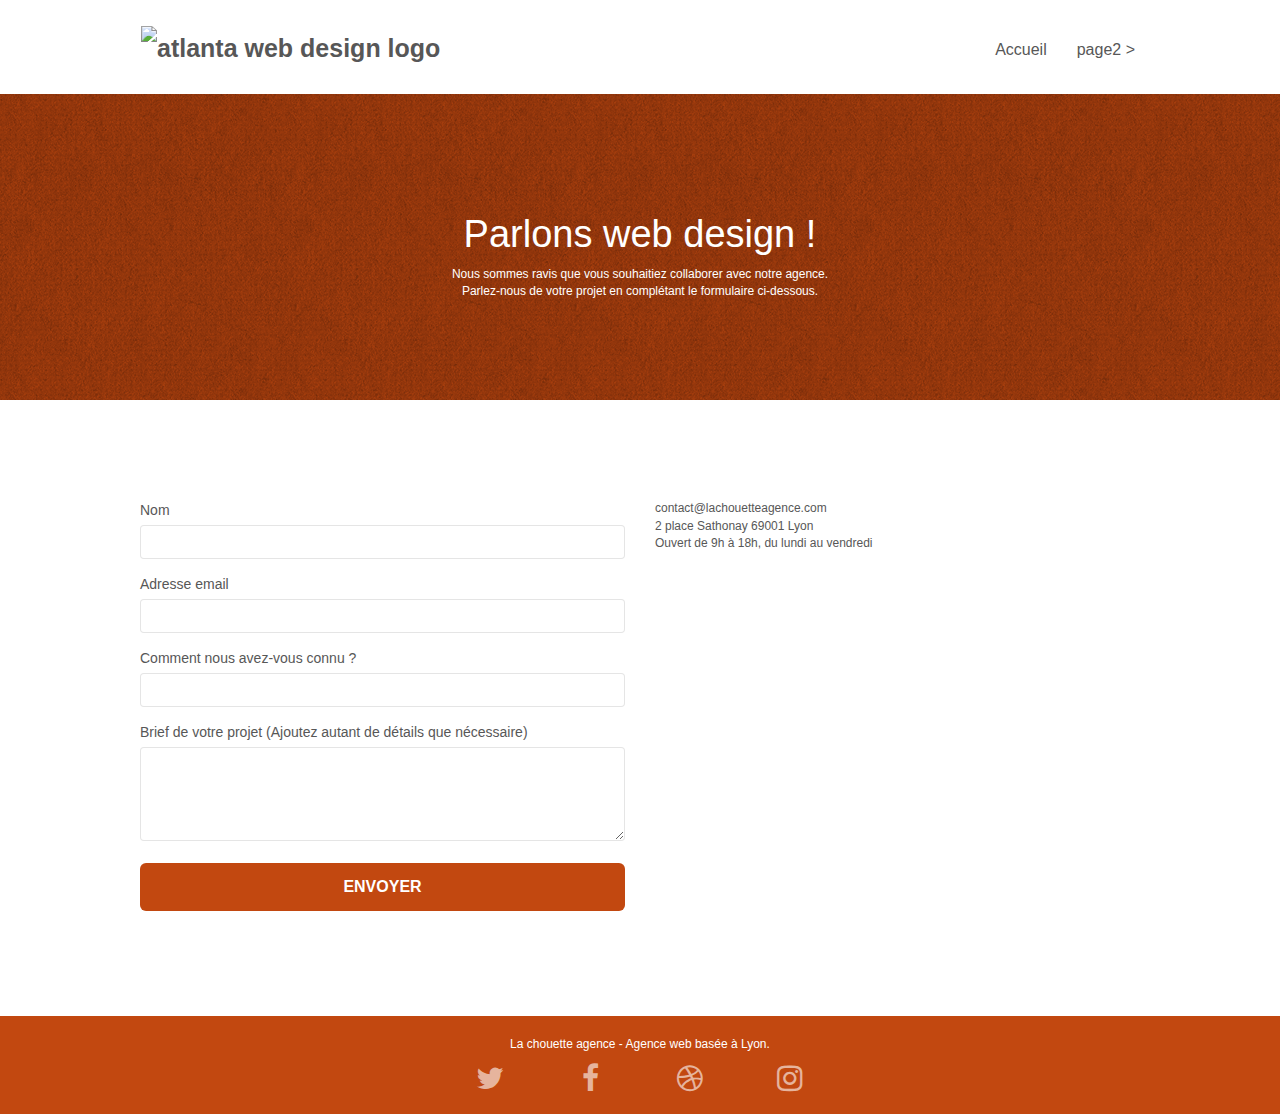
==== commit 2f245f4e: "amelioration page 2" ====
--- a/page2.html
+++ b/page2.html
@@ -10,10 +10,10 @@
     />
     <link rel="shortcut icon" type="image/png" href="favicon.jpg" />
 
-    <link rel="stylesheet" type="text/css" href="./css/bootstrap.min.css" />
-    <link rel="stylesheet" type="text/css" href="style.css" />
-    <link rel="stylesheet" type="text/css" href="./css/font-awesome.min.css" />
-    <link rel="stylesheet" type="text/css" href="./css/et-line.min.css" />
+    <link rel="stylesheet" type="text/css" href="./css/bootstrap.css" />
+    <link rel="stylesheet" type="text/css" href="stylemin.css" />
+    <link rel="stylesheet" type="text/css" href="./css/font-awesome.css" />
+    <link rel="stylesheet" type="text/css" href="./css/et-line.css" />
 
     <script defer src="./js/jquerymin-2.1.0.js"></script>
     <script defer src="./js/bootstrapmin.js"></script>
--- a/stylemin.css
+++ b/stylemin.css
@@ -0,0 +1 @@
+body{margin:0;padding:0;background:#fff;overflow-x:hidden;-webkit-font-smoothing:antialiased;-moz-osx-font-smoothing:grayscale}a,button{transition:all 0.3s ease-in-out;outline:none!important}a:hover{text-decoration:none;cursor:pointer}a:focus{border:2px solid #364577}#page-loading-blocs-notifaction{position:fixed;top:0;bottom:0;width:100%;z-index:100000;background:#fff url(img/pageload-spinner.gif) no-repeat center center}.bloc{width:100%;clear:both;background:50% 50% no-repeat;padding:0 50px;-webkit-background-size:cover;-moz-background-size:cover;-o-background-size:cover;background-size:cover;position:relative}.bloc .container{padding-left:0;padding-right:0}.bloc-lg{padding:100px 50px}.bloc-md{padding:50px}.bloc-sm{padding:20px 50px}.bg-center,.bg-l-edge,.bg-r-edge,.bg-t-edge,.bg-b-edge,.bg-tl-edge,.bg-bl-edge,.bg-tr-edge,.bg-br-edge,.bg-repeat{-webkit-background-size:auto!important;-moz-background-size:auto!important;-o-background-size:auto!important;background-size:auto!important}.bg-repeat{background:repeat}.bg-t-edge{background:top no-repeat}.bloc-bg-texture::before{content:"";background-size:2px 2px;position:absolute;top:0;bottom:0;left:0;right:0}.texture-paper::before{background:url(img/texture-paper.png);background-size:280px 280px}.b-parallax{background-attachment:fixed}.d-bloc{color:rgba(255,255,255,.7)}.d-bloc button:hover{color:rgba(255,255,255,.9)}.d-bloc .icon-round,.d-bloc .icon-square,.d-bloc .icon-rounded,.d-bloc .icon-semi-rounded-a,.d-bloc .icon-semi-rounded-b{border-color:rgba(255,255,255,.9)}.d-bloc .divider-h span{border-color:rgba(255,255,255,.2)}.d-bloc .a-btn,.d-bloc .navbar a,.d-bloc .navbar-brand,.d-bloc a .icon-sm,.d-bloc a .icon-md,.d-bloc a .icon-lg,.d-bloc a .icon-xl,.d-bloc h1 a,.d-bloc h2 a,.d-bloc h3 a,.d-bloc h4 a,.d-bloc h5 a,.d-bloc h6 a,.d-bloc p a{color:rgba(255,255,255,.6)}.d-bloc .a-btn:hover,.d-bloc .navbar a:hover,.d-bloc .navbar-brand:hover,.d-bloc a:hover .icon-sm,.d-bloc a:hover .icon-md,.d-bloc a:hover .icon-lg,.d-bloc a:hover .icon-xl,.d-bloc h1 a:hover,.d-bloc h2 a:hover,.d-bloc h3 a:hover,.d-bloc h4 a:hover,.d-bloc h5 a:hover,.d-bloc h6 a:hover,.d-bloc p a:hover{color:rgba(255,255,255,1)}.d-bloc .navbar-toggle .icon-bar{background:rgba(255,255,255,1)}.d-bloc .btn-wire,.d-bloc .btn-wire:hover{color:rgba(255,255,255,1);border-color:rgba(255,255,255,1)}.d-bloc .panel{color:rgba(0,0,0,.5)}.d-bloc .panel button:hover{color:rgba(0,0,0,.7)}.d-bloc .panel icon{border-color:rgba(0,0,0,.7)}.d-bloc .panel .divider-h span{border-color:rgba(0,0,0,.1)}.d-bloc .panel .a-btn{color:rgba(0,0,0,.6)}.d-bloc .panel .a-btn:hover{color:rgba(0,0,0,1)}.d-bloc .panel .btn-wire,.d-bloc .panel .btn-wire:hover{color:rgba(0,0,0,.7);border-color:rgba(0,0,0,.3)}.d-bloc .panel,.l-bloc{color:rgba(0,0,0,.5)}.d-bloc .panel button:hover,.l-bloc button:hover{color:rgba(0,0,0,.7)}.l-bloc .icon-round,.l-bloc .icon-square,.l-bloc .icon-rounded,.l-bloc .icon-semi-rounded-a,.l-bloc .icon-semi-rounded-b{border-color:rgba(0,0,0,.7)}.d-bloc .panel .divider-h span,.l-bloc .divider-h span{border-color:rgba(0,0,0,.1)}.d-bloc .panel .a-btn,.l-bloc .a-btn,.l-bloc .navbar a,.l-bloc .navbar-brand,.l-bloc a .icon-sm,.l-bloc a .icon-md,.l-bloc a .icon-lg,.l-bloc a .icon-xl,.l-bloc h1 a,.l-bloc h2 a,.l-bloc h3 a,.l-bloc h4 a,.l-bloc h5 a,.l-bloc h6 a,.l-bloc p a{color:rgba(0,0,0,.6)}.d-bloc .panel .a-btn:hover,.l-bloc .a-btn:hover,.l-bloc .navbar a:hover,.l-bloc .navbar-brand:hover,.l-bloc a:hover .icon-sm,.l-bloc a:hover .icon-md,.l-bloc a:hover .icon-lg,.l-bloc a:hover .icon-xl,.l-bloc h1 a:hover,.l-bloc h2 a:hover,.l-bloc h3 a:hover,.l-bloc h4 a:hover,.l-bloc h5 a:hover,.l-bloc h6 a:hover,.l-bloc p a:hover{color:rgba(0,0,0,1)}.l-bloc .navbar-toggle .icon-bar{color:rgba(0,0,0,.6)}.d-bloc .panel .btn-wire,.d-bloc .panel .btn-wire:hover,.l-bloc .btn-wire,.l-bloc .btn-wire:hover{color:rgba(0,0,0,.7);border-color:rgba(0,0,0,.3)}.voffset{margin-top:30px}.voffset-lg{margin-top:80px}.row-no-gutters{margin-right:0;margin-left:0}.row.row-no-gutters>[class^="col-"],.row.row-no-gutters>[class*=" col-"]{padding-right:0;padding-left:0}#bloc-1-hero h1{font-size:32px}.navbar{margin-bottom:0;z-index:1}.navbar-brand{height:auto;padding:3px 15px;font-size:25px;font-weight:400;font-weight:600;line-height:44px}.navbar-brand img{max-height:200px;margin:0 5px 0 0;display:inline}.navbar-brand img[src$="svg"]{min-width:100px}.nav-center .navbar-brand img{margin:0}.navbar .nav{padding-top:2px;margin-right:-16px;float:right;z-index:1}.nav>li{float:left;margin-top:4px;font-size:16px}.navbar-nav .open .dropdown-menu>li>a{text-align:inherit}.nav>li a:hover,.nav>li a:focus{background:transparent}.navbar-toggle{margin:10px 10px 0 0;border:0}.navbar-toggle:hover{background:transparent!important}.navbar-toggle .icon-bar{background-color:rgba(0,0,0,.5);width:26px}.nav-invert .navbar .nav{float:left}.nav-invert .navbar-header,.nav-invert .navbar-brand{float:right;position:relative;z-index:2}@media (min-width:768px){.site-navigation{position:absolute;top:50%;right:20px;transform:translate(0,-50%);-webkit-transform:translateY(-50%)}.nav>li .dropdown-menu a,.nav>li .dropdown-menu a:hover{color:#484848}.nav-invert .site-navigation{left:0;right:0}.nav-center{text-align:center}.nav-center .navbar-header{width:100%}.nav-center .navbar-header,.nav-center .navbar-brand,.nav-center .nav>li{float:none;display:inline-block}.nav-center .site-navigation{position:relative;width:100%;right:0;margin-right:0;margin-top:20px}.nav-center.mini-nav .navbar-toggle{float:none;margin:10px auto 0}}.nav>li>.dropdown a{background:none!important;display:block;padding:14px 15px}nav .caret{margin:0 5px}.dropdown-menu .dropdown-menu{top:-8px;left:100%}.dropdown-menu .dropmenu-flow-right{top:100%;left:0;margin-left:-1px;border-top-left-radius:0;border-top-right-radius:0}.dropdown-menu .dropdown span{border:4px solid #000;border-top-color:transparent;border-right-color:transparent;border-bottom-color:transparent;margin:6px -5px 0 0!important;float:right}.mg-md{margin-top:10px;margin-bottom:20px}.mg-lg{margin-top:10px;margin-bottom:40px}.btn{margin:0 5px 5px 0}.btn.pull-right{margin:0 0 5px 5px}.btn-d,.btn-d:hover,.btn-d:focus{color:#fff;background:rgba(0,0,0,.3)}button{outline:none!important}.btn-rd{border-radius:40px}.btn-clean{border:1px solid rgba(0,0,0,.08);border-bottom-color:rgba(0,0,0,.1);text-shadow:0 1px 0 rgba(0,0,1,.1);box-shadow:0 1px 3px rgba(0,0,1,.25),inset 0 1px 0 0 rgba(255,255,255,.15)}.icon-md{font-size:30px!important}.icon-lg{font-size:60px!important}.sm-shadow{text-shadow:0 1px 2px rgba(0,0,0,.3)}.panel-sq,.panel-sq .panel-heading,.panel-sq .panel-footer{border-radius:0}.panel-rd{border-radius:30px}.panel-rd .panel-heading{border-radius:29px 29px 0 0}.panel-rd .panel-footer{border-radius:0 0 29px 29px}.form-control{border-color:rgba(0,0,0,.1);box-shadow:none}.scrollToTop{width:40px;height:40px;position:fixed;bottom:20px;right:20px;opacity:0;z-index:500;transition:all 0.3s ease-in-out}.scrollToTop span{margin-top:6px}.showScrollTop{font-size:14px;opacity:1}a[data-lightbox]{position:relative;display:block;text-align:center}a[data-lightbox]:hover::before{content:"+";font-family:"HelveticaNeue-Light","Helvetica Neue Light","Helvetica Neue",Helvetica,Arial;font-size:32px;width:50px;height:50px;margin-left:-25px;border-radius:50%;background:rgba(0,0,0,.6);color:#fff;font-weight:100;z-index:1;position:absolute;top:50%;transform:translateY(-50%);-webkit-transform:translateY(-50%)}a[data-lightbox]:hover img{opacity:.6;-webkit-animation-fill-mode:none;animation-fill-mode:none}#lightbox-modal{display:flex;align-items:center}#lightbox-modal .modal-dialog{width:90%;max-width:900px;margin:0 auto 0}#lightbox-modal .modal-dialog img{max-height:90vh;margin:0 auto}.lightbox-caption{padding:20px;color:#fff;background:rgba(0,0,0,.5);position:absolute;left:15px;right:15px;bottom:5px}.close-lightbox{color:#fff;font-size:30px;position:absolute;top:20px;right:20px;z-index:20;background:rgba(0,0,0,.5);border:none;line-height:30px;padding:0 9px 5px;opacity:.3}.close-lightbox:hover,.next-lightbox:hover,.prev-lightbox:hover{opacity:1;color:#fff}.next-lightbox,.prev-lightbox{font-size:20px;color:rgba(255,255,255,.9);background:rgba(0,0,0,.5);transition:all 0.2s ease-in-out;position:absolute;top:45%;z-index:1;opacity:.4}.next-lightbox{padding:6px 8px 1px 13px;right:25px}.prev-lightbox{padding:6px 13px 1px 10px;left:25px}.snapshot-lb .modal-body{padding-bottom:45px}.snapshot-lb .lightbox-caption{padding:0;color:rgba(0,0,0,.5);background:none}h1,h2,h3,h4,h5,h6,p,label,.btn,a{font-family:"helvetica";font-weight:400;color:#575757!important}.container{max-width:1000px}.hero-bloc-text{font-size:38px}.hero-bloc-text-sub{font-size:36px}.statement-bloc-text{line-height:26px;font-style:italic;font-size:20px;text-align:center;font-weight:lighter;max-width:520px;margin:auto auto auto auto}p{font-size:12px}.tight-width-whitespace{max-width:600px;margin:auto auto auto auto}.h1{font-size:20px;font-family:"Open Sans"}.cta-hero{margin-top:22px;color:#ffffff!important;text-transform:uppercase;padding:12px 28px 12px 28px;font-size:16px;font-weight:700}.social{max-width:400px;margin:auto auto auto auto}h2{font-size:22px;line-height:1.4em}h3{font-size:15px;text-transform:uppercase;font-weight:700;color:#333333!important}.med-width-whitespace{max-width:800px;margin:auto auto auto auto;box-shadow:0 0 0 #000}h1{color:#333333!important}h4{color:#333333!important}.icons{margin-bottom:14px;margin-top:24px}.white{color:#ffffff!important}.portfolio-thumb{margin-bottom:24px}.portfolio-row{margin-bottom:44px;margin-top:50px}.avatar{box-shadow:0 4px 9px rgba(0,0,0,.3)}.black-background{background-color:rgba(165,147,99,.7);padding:40px 40px 40px 40px}.bold-link{font-weight:900;text-decoration:underline!important}.bgc-white{background-color:#fff}.bgc-dark-slate-blue{background-color:#364577}.bgc-atomic-tangerine{background-color:#c24810}.tc-white{color:#ffffff!important}.btn-atomic-tangerine{background:#c24810;color:#ffffff!important}.btn-atomic-tangerine:hover{background:#c27956!important;color:#ffffff!important}.ltc-white{color:#ffffff!important}.ltc-white:hover{color:#cccccc!important}.ltc-atomic-tangerine{color:#f3976c!important}.ltc-atomic-tangerine:hover{color:#c27956!important}.icon-dark-slate-blue{color:#364577!important;border-color:#364577!important}.bg-dots-bg{background-image:url(img/dots-bg.png)}.bg-lines-h2-bg{background-image:url(img/lines-h2-bg.png)}.bg-banniere{background-image:url(img/la-chouette-agence-banniere.webp)}.bg-presentation{background-image:url(img/image-de-presentation.webp)}@media (max-width:1024px){.bloc{padding-left:20px;padding-right:20px}.bloc.full-width-bloc,.bloc-tile-2.full-width-bloc .container,.bloc-tile-3.full-width-bloc .container,.bloc-tile-4.full-width-bloc .container{padding-left:0;padding-right:0}}@media (max-width:992px) and (min-width:768px){.navbar .nav{max-width:80%}.nav-center.navbar .nav{max-width:100%}}@media only screen and (min-width:768px) and (max-width:1024px) and (orientation:landscape){.b-parallax{background-attachment:scroll}}@media only screen and (min-width:1024px) and (max-width:1366px) and (-webkit-min-device-pixel-ratio:1.5){.b-parallax{background-attachment:scroll}}@media (max-width:991px){.container{width:100%}.b-parallax{background-attachment:scroll}.page-container,#hero-bloc{overflow-x:hidden;position:relative}.bloc-group,.bloc-group .bloc{display:block;width:100%}.bloc-fill-screen .fill-bloc-top-edge,.bloc-fill-screen .fill-bloc-bottom-edge{padding:0 20px;}}@media (max-width:767px){.page-container{overflow-x:hidden;position:relative}h1,h2,h3,h4,h5,h6,p,#disqus_thread{padding-left:10px!important;padding-right:10px!important}.b-parallax{background-attachment:scroll}.navbar .nav{padding-top:0;border-top:1px solid rgba(0,0,0,.2);float:none!important}.navbar.row{margin-left:0;margin-right:0}.site-navigation{position:inherit;transform:none;-webkit-transform:none;-ms-transform:none}.nav>li{margin-top:0;border-bottom:1px solid rgba(0,0,0,.1);background:rgba(0,0,0,.05);text-align:left;padding-left:15px;width:100%}.nav>li:hover{background:rgba(0,0,0,.08)}.dropdown .dropdown a .caret{float:none;margin:5px 0 0 10px!important;border:4px solid #000;border-bottom-color:transparent;border-right-color:transparent;border-left-color:transparent}#hero-bloc .navbar .nav{background:rgba(0,0,0,.8)}#hero-bloc .navbar .nav a{color:rgba(255,255,255,.6)}.hero{padding:50px 0}.hero-nav{left:-1px;right:-1px}.navbar-collapse{padding:0;overflow-x:hidden;-webkit-box-shadow:none;box-shadow:none}.navbar-brand img{max-height:40px;width:auto}.nav-invert .navbar-header{float:none;width:100%}.nav-invert .navbar-toggle{float:left;margin-left:10px}.bloc{padding-left:0;padding-right:0}.bloc-xxl,.bloc-xl,.bloc-lg{padding:40px 0}.bloc-sm,.bloc-md{padding-left:0;padding-right:0}.bloc-tile-2 .container,.bloc-tile-3 .container,.bloc-tile-4 .container,.bloc-fill-screen .fill-bloc-top-edge,.bloc-fill-screen .fill-bloc-bottom-edge{padding-left:0;padding-right:0}.a-block{padding:0 10px}.btn-dwn{display:none}.voffset{margin-top:5px}.voffset-md{margin-top:20px}.voffset-lg{margin-top:30px}form{padding:5px}.close-lightbox{display:inline-block}.blocsapp-device-iphone5{background-size:216px 425px;padding-top:60px;width:216px;height:425px}.blocsapp-device-iphone5 img{width:180px;height:320px}}@media (max-width:400px){.bloc{padding-left:0;padding-right:0}}@media (max-width:767px){.bloc-mob-center-text{text-align:center}}--- a/css/et-line.css
+++ b/css/et-line.css
@@ -0,0 +1,523 @@
+@font-face {
+  font-family: et-line;
+  src: url(../fonts/et-line.eot);
+  src: url(../fonts/et-line.eot?#iefix) format("embedded-opentype"),
+    url(../fonts/et-line.woff) format("woff"),
+    url(../fonts/et-line.ttf) format("truetype"),
+    url(../fonts/et-line.svg#et-line) format("svg");
+  font-weight: 400;
+  font-style: normal;
+  font-display: swap;
+}
+
+.et-icon-adjustments,
+.et-icon-alarmclock,
+.et-icon-anchor,
+.et-icon-aperture,
+.et-icon-attachment,
+.et-icon-bargraph,
+.et-icon-basket,
+.et-icon-beaker,
+.et-icon-bike,
+.et-icon-book-open,
+.et-icon-briefcase,
+.et-icon-browser,
+.et-icon-calendar,
+.et-icon-camera,
+.et-icon-caution,
+.et-icon-chat,
+.et-icon-circle-compass,
+.et-icon-clipboard,
+.et-icon-clock,
+.et-icon-cloud,
+.et-icon-compass,
+.et-icon-desktop,
+.et-icon-dial,
+.et-icon-document,
+.et-icon-documents,
+.et-icon-download,
+.et-icon-dribbble,
+.et-icon-edit,
+.et-icon-envelope,
+.et-icon-expand,
+.et-icon-facebook,
+.et-icon-flag,
+.et-icon-focus,
+.et-icon-gears,
+.et-icon-genius,
+.et-icon-gift,
+.et-icon-global,
+.et-icon-globe,
+.et-icon-googleplus,
+.et-icon-grid,
+.et-icon-happy,
+.et-icon-hazardous,
+.et-icon-heart,
+.et-icon-hotairballoon,
+.et-icon-hourglass,
+.et-icon-key,
+.et-icon-laptop,
+.et-icon-layers,
+.et-icon-lifesaver,
+.et-icon-lightbulb,
+.et-icon-linegraph,
+.et-icon-linkedin,
+.et-icon-lock,
+.et-icon-magnifying-glass,
+.et-icon-map,
+.et-icon-map-pin,
+.et-icon-megaphone,
+.et-icon-mic,
+.et-icon-mobile,
+.et-icon-newspaper,
+.et-icon-notebook,
+.et-icon-paintbrush,
+.et-icon-paperclip,
+.et-icon-pencil,
+.et-icon-phone,
+.et-icon-picture,
+.et-icon-pictures,
+.et-icon-piechart,
+.et-icon-presentation,
+.et-icon-pricetags,
+.et-icon-printer,
+.et-icon-profile-female,
+.et-icon-profile-male,
+.et-icon-puzzle,
+.et-icon-quote,
+.et-icon-recycle,
+.et-icon-refresh,
+.et-icon-ribbon,
+.et-icon-rss,
+.et-icon-sad,
+.et-icon-scissors,
+.et-icon-scope,
+.et-icon-search,
+.et-icon-shield,
+.et-icon-speedometer,
+.et-icon-strategy,
+.et-icon-streetsign,
+.et-icon-tablet,
+.et-icon-target,
+.et-icon-telescope,
+.et-icon-toolbox,
+.et-icon-tools,
+.et-icon-tools-2,
+.et-icon-trophy,
+.et-icon-tumblr,
+.et-icon-twitter,
+.et-icon-upload,
+.et-icon-video,
+.et-icon-wallet,
+.et-icon-wine {
+  font-family: et-line;
+  speak: none;
+  font-style: normal;
+  font-weight: 400;
+  font-variant: normal;
+  text-transform: none;
+  line-height: 1;
+  -webkit-font-smoothing: antialiased;
+  -moz-osx-font-smoothing: grayscale;
+  display: inline-block;
+}
+
+.et-icon-mobile:before {
+  content: "\e000";
+}
+
+.et-icon-laptop:before {
+  content: "\e001";
+}
+
+.et-icon-desktop:before {
+  content: "\e002";
+}
+
+.et-icon-tablet:before {
+  content: "\e003";
+}
+
+.et-icon-phone:before {
+  content: "\e004";
+}
+
+.et-icon-document:before {
+  content: "\e005";
+}
+
+.et-icon-documents:before {
+  content: "\e006";
+}
+
+.et-icon-search:before {
+  content: "\e007";
+}
+
+.et-icon-clipboard:before {
+  content: "\e008";
+}
+
+.et-icon-newspaper:before {
+  content: "\e009";
+}
+
+.et-icon-notebook:before {
+  content: "\e00a";
+}
+
+.et-icon-book-open:before {
+  content: "\e00b";
+}
+
+.et-icon-browser:before {
+  content: "\e00c";
+}
+
+.et-icon-calendar:before {
+  content: "\e00d";
+}
+
+.et-icon-presentation:before {
+  content: "\e00e";
+}
+
+.et-icon-picture:before {
+  content: "\e00f";
+}
+
+.et-icon-pictures:before {
+  content: "\e010";
+}
+
+.et-icon-video:before {
+  content: "\e011";
+}
+
+.et-icon-camera:before {
+  content: "\e012";
+}
+
+.et-icon-printer:before {
+  content: "\e013";
+}
+
+.et-icon-toolbox:before {
+  content: "\e014";
+}
+
+.et-icon-briefcase:before {
+  content: "\e015";
+}
+
+.et-icon-wallet:before {
+  content: "\e016";
+}
+
+.et-icon-gift:before {
+  content: "\e017";
+}
+
+.et-icon-bargraph:before {
+  content: "\e018";
+}
+
+.et-icon-grid:before {
+  content: "\e019";
+}
+
+.et-icon-expand:before {
+  content: "\e01a";
+}
+
+.et-icon-focus:before {
+  content: "\e01b";
+}
+
+.et-icon-edit:before {
+  content: "\e01c";
+}
+
+.et-icon-adjustments:before {
+  content: "\e01d";
+}
+
+.et-icon-ribbon:before {
+  content: "\e01e";
+}
+
+.et-icon-hourglass:before {
+  content: "\e01f";
+}
+
+.et-icon-lock:before {
+  content: "\e020";
+}
+
+.et-icon-megaphone:before {
+  content: "\e021";
+}
+
+.et-icon-shield:before {
+  content: "\e022";
+}
+
+.et-icon-trophy:before {
+  content: "\e023";
+}
+
+.et-icon-flag:before {
+  content: "\e024";
+}
+
+.et-icon-map:before {
+  content: "\e025";
+}
+
+.et-icon-puzzle:before {
+  content: "\e026";
+}
+
+.et-icon-basket:before {
+  content: "\e027";
+}
+
+.et-icon-envelope:before {
+  content: "\e028";
+}
+
+.et-icon-streetsign:before {
+  content: "\e029";
+}
+
+.et-icon-telescope:before {
+  content: "\e02a";
+}
+
+.et-icon-gears:before {
+  content: "\e02b";
+}
+
+.et-icon-key:before {
+  content: "\e02c";
+}
+
+.et-icon-paperclip:before {
+  content: "\e02d";
+}
+
+.et-icon-attachment:before {
+  content: "\e02e";
+}
+
+.et-icon-pricetags:before {
+  content: "\e02f";
+}
+
+.et-icon-lightbulb:before {
+  content: "\e030";
+}
+
+.et-icon-layers:before {
+  content: "\e031";
+}
+
+.et-icon-pencil:before {
+  content: "\e032";
+}
+
+.et-icon-tools:before {
+  content: "\e033";
+}
+
+.et-icon-tools-2:before {
+  content: "\e034";
+}
+
+.et-icon-scissors:before {
+  content: "\e035";
+}
+
+.et-icon-paintbrush:before {
+  content: "\e036";
+}
+
+.et-icon-magnifying-glass:before {
+  content: "\e037";
+}
+
+.et-icon-circle-compass:before {
+  content: "\e038";
+}
+
+.et-icon-linegraph:before {
+  content: "\e039";
+}
+
+.et-icon-mic:before {
+  content: "\e03a";
+}
+
+.et-icon-strategy:before {
+  content: "\e03b";
+}
+
+.et-icon-beaker:before {
+  content: "\e03c";
+}
+
+.et-icon-caution:before {
+  content: "\e03d";
+}
+
+.et-icon-recycle:before {
+  content: "\e03e";
+}
+
+.et-icon-anchor:before {
+  content: "\e03f";
+}
+
+.et-icon-profile-male:before {
+  content: "\e040";
+}
+
+.et-icon-profile-female:before {
+  content: "\e041";
+}
+
+.et-icon-bike:before {
+  content: "\e042";
+}
+
+.et-icon-wine:before {
+  content: "\e043";
+}
+
+.et-icon-hotairballoon:before {
+  content: "\e044";
+}
+
+.et-icon-globe:before {
+  content: "\e045";
+}
+
+.et-icon-genius:before {
+  content: "\e046";
+}
+
+.et-icon-map-pin:before {
+  content: "\e047";
+}
+
+.et-icon-dial:before {
+  content: "\e048";
+}
+
+.et-icon-chat:before {
+  content: "\e049";
+}
+
+.et-icon-heart:before {
+  content: "\e04a";
+}
+
+.et-icon-cloud:before {
+  content: "\e04b";
+}
+
+.et-icon-upload:before {
+  content: "\e04c";
+}
+
+.et-icon-download:before {
+  content: "\e04d";
+}
+
+.et-icon-target:before {
+  content: "\e04e";
+}
+
+.et-icon-hazardous:before {
+  content: "\e04f";
+}
+
+.et-icon-piechart:before {
+  content: "\e050";
+}
+
+.et-icon-speedometer:before {
+  content: "\e051";
+}
+
+.et-icon-global:before {
+  content: "\e052";
+}
+
+.et-icon-compass:before {
+  content: "\e053";
+}
+
+.et-icon-lifesaver:before {
+  content: "\e054";
+}
+
+.et-icon-clock:before {
+  content: "\e055";
+}
+
+.et-icon-aperture:before {
+  content: "\e056";
+}
+
+.et-icon-quote:before {
+  content: "\e057";
+}
+
+.et-icon-scope:before {
+  content: "\e058";
+}
+
+.et-icon-alarmclock:before {
+  content: "\e059";
+}
+
+.et-icon-refresh:before {
+  content: "\e05a";
+}
+
+.et-icon-happy:before {
+  content: "\e05b";
+}
+
+.et-icon-sad:before {
+  content: "\e05c";
+}
+
+.et-icon-facebook:before {
+  content: "\e05d";
+}
+
+.et-icon-twitter:before {
+  content: "\e05e";
+}
+
+.et-icon-googleplus:before {
+  content: "\e05f";
+}
+
+.et-icon-rss:before {
+  content: "\e060";
+}
+
+.et-icon-tumblr:before {
+  content: "\e061";
+}
+
+.et-icon-linkedin:before {
+  content: "\e062";
+}
+
+.et-icon-dribbble:before {
+  content: "\e063";
+}
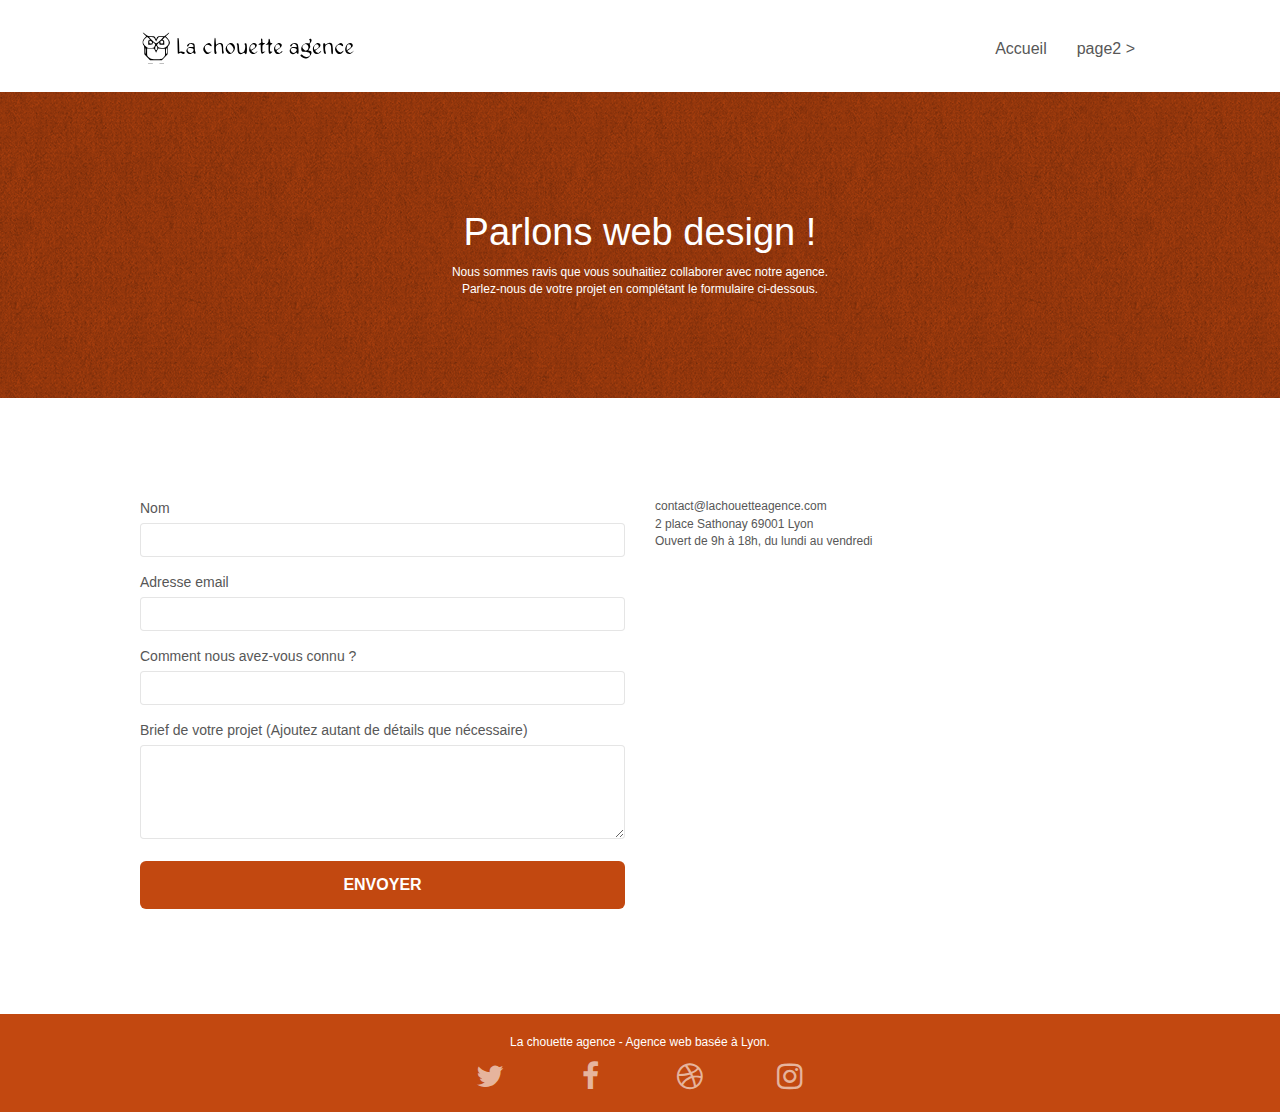
==== commit 9b181969: "amelioration" ====
--- a/page2.html
+++ b/page2.html
@@ -36,7 +36,7 @@
             <div class="navbar-header">
               <a class="navbar-brand" href="index.html"
                 ><img
-                  src="img/la-chouette-agence.png"
+                  src="img/la-chouette-agence.svg"
                   alt="atlanta web design logo"
                   height="40"
               /></a>
